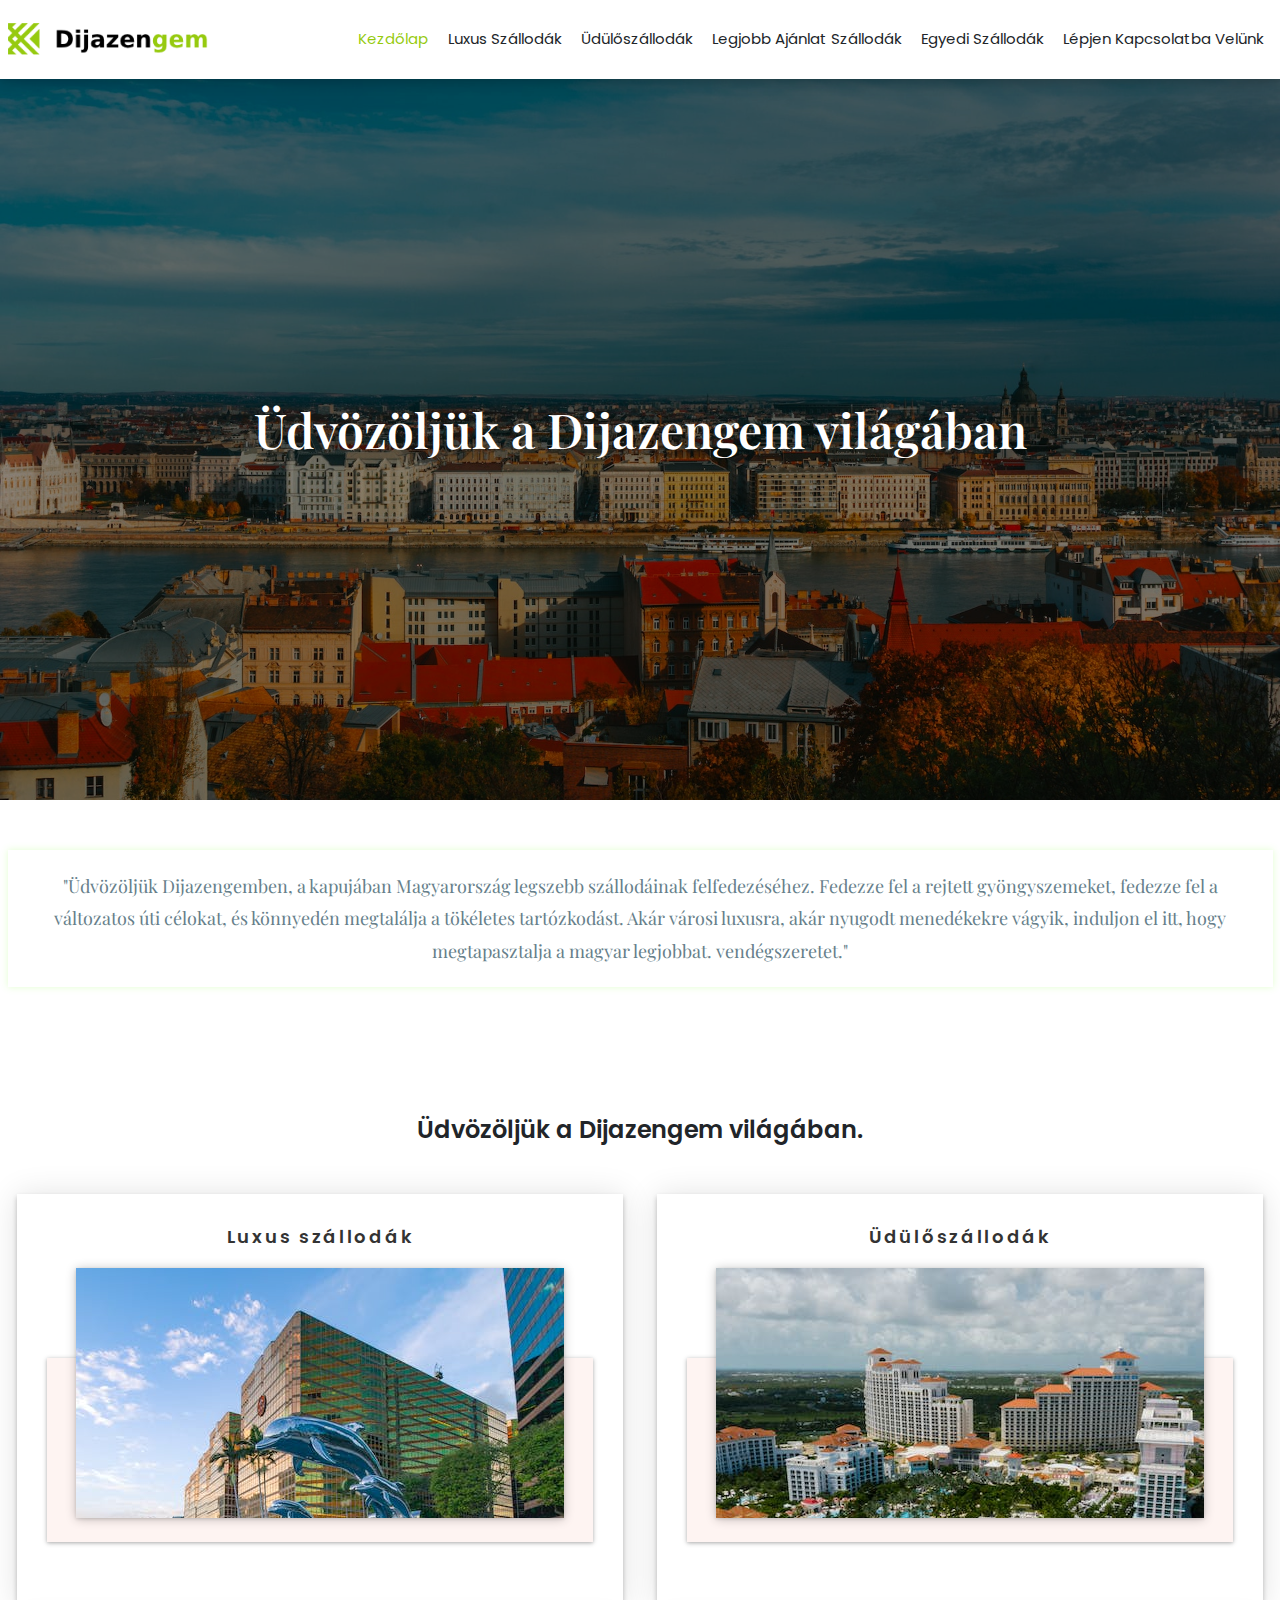
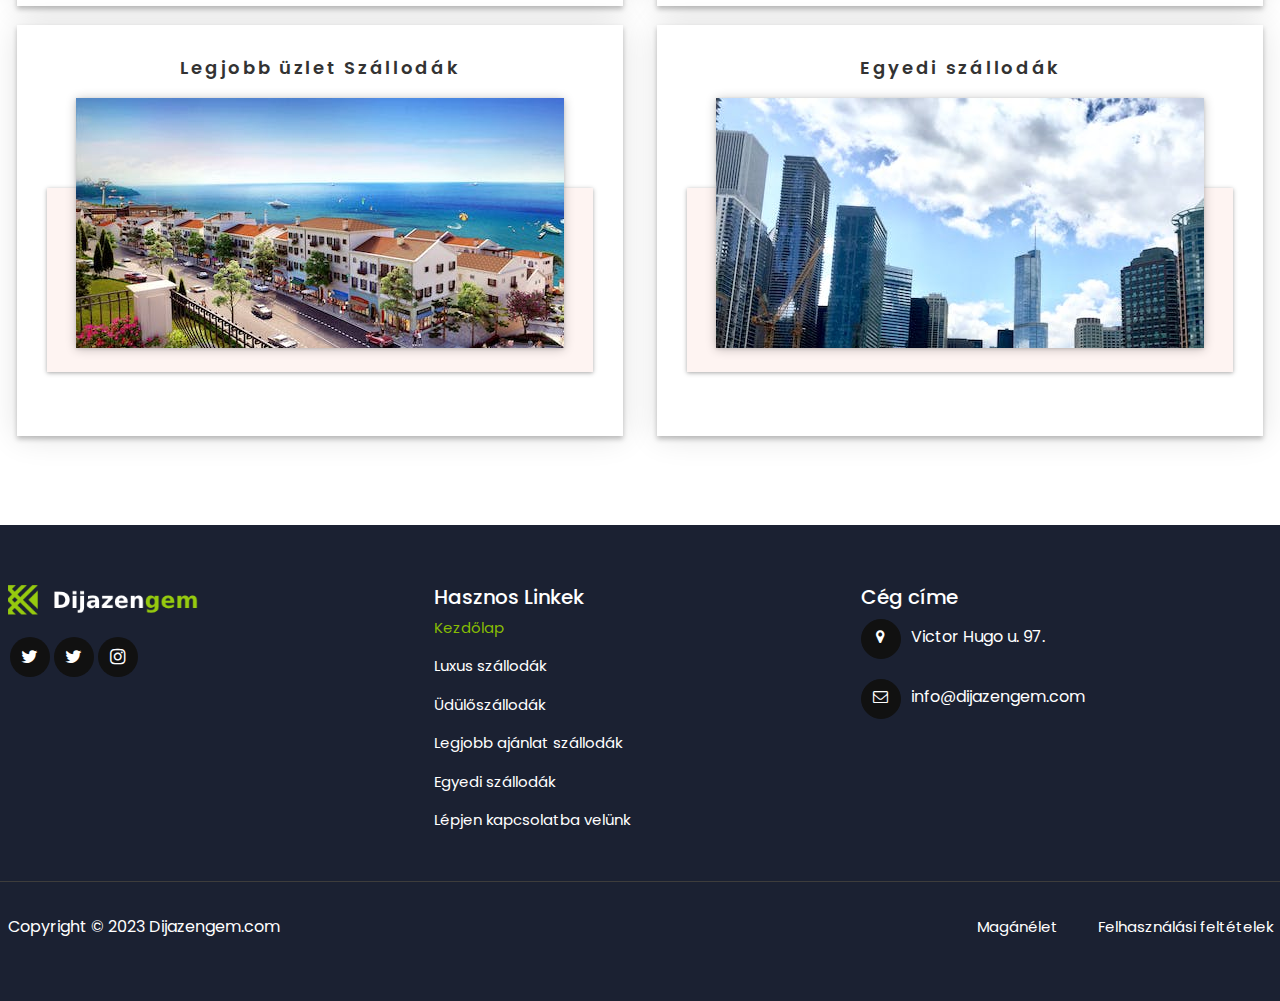
==== index.html @ cd544791 "sd" ====
<!DOCTYPE html>
<html lang="en">

<head>
    <meta charset="utf-8">
    <meta name="viewport" content="width=device-width, initial-scale=1">
    <link rel="stylesheet" href="https://cdnjs.cloudflare.com/ajax/libs/font-awesome/4.7.0/css/font-awesome.min.css">
    <link rel="stylesheet" href="css/bootstrap.css">
    <link rel="stylesheet" href="css/style.css">
    <link rel="stylesheet" href="css/responsive.css">
    <link rel="icon" href="images/favicon.png" type="image/x-icon">
    <title>Home</title>
</head>

<body>
    <!-- site-header start -->
    <header class="site-header">
        <div class="container">
            <div class="site-logo">
                <a href="index.html"><img src="images/logo.png" alt="site-logo"></a>
            </div>
            <nav class="site-nav">
                <ul>
                    <li><a href="index.html" class="active-menu">Kezdőlap</a></li>
                    <li><a href="luxury-hotels.html">Luxus szállodák</a></li>
                    <li><a href="resort-hotels.html">Üdülőszállodák</a></li>
                    <li><a href="best-hotels.html">Legjobb ajánlat szállodák</a></li>
                    <li><a href="unique-hotels.html">Egyedi szállodák</a></li>
                    <li><a href="contact-us.html">Lépjen kapcsolatba velünk</a></li>

                </ul>
                <div class="closed-menu">
                    <span>×</span>
                </div>
            </nav>
            <div class="menu-toggle">
                <div class="bar-1"></div>
                <div class="bar-2"></div>
                <div class="bar-3"></div>
            </div>
        </div>
    </header>
    <!-- site header end -->
    <!-- Banner Section -->
    <section class="banner">
        <div class="container">
            <div class="bnr-iner">


                <div class="bnr-text">
                    <h1>Üdvözöljük a Dijazengem világában
                    </h1>


                </div>



            </div>
        </div>
    </section>
    <!-- Banner Section -->

    <section class="dijazengem-dis">
        <div class="container">
            <div class="durch-inner">
                <p>"Üdvözöljük Dijazengemben, a kapujában Magyarország legszebb szállodáinak felfedezéséhez.
                    Fedezze fel a rejtett gyöngyszemeket, fedezze fel a változatos úti célokat, és könnyedén
                    megtalálja a tökéletes tartózkodást. Akár városi luxusra, akár nyugodt menedékekre
                    vágyik, induljon el itt, hogy megtapasztalja a magyar legjobbat. vendégszeretet."
                </p>
            </div>
        </div>
    </section>



    <!-- card section -->
    <div class="card-1">
        <div class="container">
            <h2>Üdvözöljük a Dijazengem világában.
            </h2>
            <div class="row">
                <div class="col-lg-6 col-md-6">
                    <a href="luxury-hotels.html">
                        <div class="wrapper">
                            <h3>Luxus szállodák
                            </h3>
                            <div class="image i1"></div>
                            <div class="details">
                            </div>
                           
                        </div>
                    </a>
                </div>
                <div class="col-lg-6 col-md-6">
                    <a href="resort-hotels.html">
                        <div class="wrapper">
                            <h3>Üdülőszállodák
                            </h3>
                            <div class="image i2"></div>
                            <div class="details">

                            </div>
                        </div>
                    </a>
                </div>
                <div class="col-lg-6 col-md-6">
                    <a href="best-hotels.html">
                        <div class="wrapper">
                            <h3>Legjobb üzlet Szállodák

                            </h3>
                            <div class="image i3"></div>
                            <div class="details">
                            </div>
                        </div>
                    </a>
                </div>
                <div class="col-lg-6 col-md-6">
                    <a href="unique-hotels.html">
                        <div class="wrapper">
                            <h3>Egyedi szállodák
                            </h3>
                            <div class="image i4"></div>
                            <div class="details">
                            </div>
                        </div>
                    </a>
                </div>
            </div>
        </div>
    </div>
    <!-- card section -->
    <!-- footer -->
    <footer class="footer">
        <div class="container">
            <div class="row">
                <div class="col-md-4">
                    <div class="footer_logo">
                        <a href="index.html"><img src="images/footer-logo.png" alt=""></a>
                        <div class="social-icons-btn">
                            <a class="icons twitter" href="#">
                                <i class="fa fa-twitter" aria-hidden="true"></i>
                            </a>
                            <a class="icons facebook" href="#">
                                <i class="fa fa-twitter" aria-hidden="true"></i>
                            </a>
                            <a class="icons instagram" href="#">
                                <i class="fa fa-instagram" aria-hidden="true"></i>
                            </a>
                        </div>
                    </div>
                </div>
                <div class="col-md-4">
                    <div class="Useful_link">
                        <h2>Hasznos Linkek
                        </h2>
                        <ul>
                            <li><a href="index.html" class="active-menu">Kezdőlap</a></li>
                            <li><a href="luxury-hotels.html">Luxus szállodák</a></li>
                            <li><a href="resort-hotels.html">Üdülőszállodák</a></li>
                            <li><a href="best-hotels.html">Legjobb ajánlat szállodák</a></li>
                            <li><a href="unique-hotels.html">Egyedi szállodák</a></li>
                            <li><a href="contact-us.html">Lépjen kapcsolatba velünk</a></li>
                        </ul>
                    </div>
                </div>
                <div class="col-md-4">
                    <div class="get">
                        <h2>Cég címe
                        </h2>
                        <div class="location">
                            <ul>
                                <li><a href="#"><i class="fa fa-map-marker" aria-hidden="true"></i>Victor Hugo u.
                                        97.</a>
                                </li>
                                <li><a href="mailto:nfo@dijazengem.com"><i class="fa fa-envelope-o"
                                            aria-hidden="true"></i>info@dijazengem.com </a></li>
                            </ul>
                        </div>

                    </div>
                </div>
            </div>
            <div class="copyright">
                <div class="row">
                    <div class="col-md-6">
                        <div class="copyrights">
                            <p>Copyright © 2023 Dijazengem.com</p>
                        </div>
                    </div>
                    <div class="col-md-6">
                        <div class="policey">
                            <ul>
                                <li><a href="privacy.html">Magánélet</a></li>
                                <li><a href="terms-and-conditions.html">Felhasználási feltételek
                                    </a></li>
                            </ul>
                        </div>
                    </div>
                </div>
            </div>
        </div>
    </footer>
    <!-- footer -->
    <script src="js/bootstrap.js"></script>
    <script src="js/jquery.js"></script>
    <script>
        $(document).ready(function () {
            $(".menu-toggle").click(function () {
                $("body").addClass("toggle");
            });
        });

        $(document).ready(function () {
            $(".closed-menu").click(function () {
                $("body").removeClass("toggle");
            });
        });
    </script>
    <script>
        $(document).ready(function () {
            $(window).scroll(function () {
                var header = $("header");
                header.toggleClass("sticky", $(window).scrollTop() > 0);
            });
        });

    </script>
</body>

</html>
---- css/style.css ----
/*global start*/
    @import url('https://fonts.googleapis.com/css2?family=Poppins:ital,wght@0,300;0,400;0,500;0,600;0,700;0,800;1,300;1,400;1,500;1,600;1,700&display=swap');
    @import url('https://fonts.googleapis.com/css2?family=Open+Sans:ital,wght@0,300;0,400;0,500;0,600;0,700;1,400;1,500;1,700&display=swap');
    @import url('https://fonts.googleapis.com/css2?family=Playfair+Display:ital,wght@0,400;0,500;0,600;0,700;0,800;1,400;1,500;1,600;1,700&display=swap');

    * {
        box-sizing: border-box;

    }

    body {
        margin: 0;
        padding: 0;
        overflow-x: hidden;
        font-size: 1.6rem;

    }

    ul {
        margin: 0;
        padding: 0;
        list-style-type: none;
    }

    img {
        width: 100%;
    }

    a {
        text-decoration: none;
        color: inherit;
    }

    a:focus {
        color: inherit;
    }

    html {
        font-size: 62.5%;
    }

    .container {
        max-width: 1300px;
    }


    ::-webkit-scrollbar {
        width: 4px;
    }

    ::-webkit-scrollbar-track {
        background: #ECFAFB;
    }


    ::-webkit-scrollbar-thumb {
        background: rgb(143 199 0 / 94%);
        border-radius: 2px;
    }

    ::-webkit-scrollbar-thumb:hover {
        -webkit-filter: brightness(120%);
        filter: brightness(120%);
    }

    /*global end*/

    /*header start*/
    .site-header {
        padding: 20px 0;
        background: #fff;
        position: absolute;
        top: 0;
        left: 0;
        right: 0;
        width: 100%;
        z-index: 99999;
        box-shadow: 0 0 15px rgba(0, 0, 0, 0.3);


    }

    .site-header .container {
        display: flex;
        flex-wrap: wrap;
        justify-content: space-between;
        align-items: center;

    }

    .site-logo img {
        max-width: 200px;
    }

    .site-nav ul {
        display: flex;
        flex-wrap: wrap;
    }

    .site-nav li a {
        font-size: 15px;
        display: inline-block;
        padding: 0.8rem 1rem;
        text-transform: capitalize;
        font-family: 'Poppins', sans-serif;
    }

    .site-nav li a:hover {
        color: rgb(143 199 0 / 94%);
    }

    .menu-toggle {
        display: none;
    }

    .menu-toggle .bar-1,
    .bar-2,
    .bar-3 {
        width: 2.5rem;
        height: 2px;
        background-color: #333;
        margin: 0.6rem 0;
        transition: all 0.3s linear;
        display: block;
    }

    .closed-menu {
        display: none;
    }


    ul.dropdown-content {
        position: absolute;
        width: 250px;
        background: transparent;
        top: 100%;
        left: 0;
        background: #f1f1f1;
        display: none;
    }

    .dropdown:hover .dropdown-content {
        display: block;
    }

    .active-menu {
        color: rgb(143 199 0 / 94%) !important;
    }

    /* Header end*/
    /* Banner css */
    section.banner {
        padding: 140px 0 60px;
        background: url(../images/home-bnr.jpg) no-repeat;
        background-position: center;
        background-size: cover;
        height: 800px;
        display: flex;
        align-items: center;
        object-fit: cover;
        justify-content: center;
        position: relative;
        z-index: 99;

    }

    section.banner::after {
        content: '';
        background-color: #0000006e;
        width: 100%;
        height: 100%;
        position: absolute;
        inset: 0;
        z-index: -9;
    }

    .bnr-text h1 {
        font-size: 48px;
        line-height: 1.2;
        font-weight: 600;
        margin-bottom: 20px;
        color: #fff;
        font-family: 'Playfair Display', serif;
        text-align: center;
    }



    .bnr-img img {
        border-radius: 50px;
    }

    .btn-bg-two {
        background-color: rgb(143 199 0 / 94%);
    }

    .default-btn {
        display: inline-block;
        padding: 12px 42px;
        color: #ffffff;
        text-align: center;
        position: relative;
        overflow: hidden;
        z-index: 1;
    }

    .border-radius-50 {
        border-radius: 50px !important;
    }

    .default-btn::before {
        content: "";
        position: absolute;
        top: 0;
        left: 0%;
        width: 0;
        height: 50%;
        background-color: #1B2132;
        z-index: -1;
        -webkit-transition: all 0.7s;
        transition: all 0.7s;
        opacity: 0;
    }

    .default-btn::after {
        content: "";
        position: absolute;
        bottom: 0;
        right: 0%;
        width: 0;
        height: 50%;
        background-color: #1B2132;
        z-index: -1;
        opacity: 0;
        -webkit-transition: all 0.8s;
        transition: all 0.8s;
    }

    .default-btn:hover::after {
        width: 100%;
        opacity: 1;
        color: #ffffff !important;
    }

    .default-btn:hover::before {
        width: 100%;
        color: #ffffff !important;
        opacity: 1;
    }

    .default-btn:hover {
        color: #ffffff !important;
    }

    /*  */
    /*  */
    .card-1 {
        padding: 29px 0;
    }

    .card-1 .row {
        justify-content: center;
    }

    .card-1 h2 {
        text-align: center;
        margin: 40px 0;
        font-family: 'Poppins', sans-serif;
        font-weight: 600;
        font-size: 24px;
    }

    .wrapper {

        background-color: #fff;
        margin: 1.5%;
        padding: 2em 1em;
        box-sizing: border-box;
        box-shadow: 0 1px 30px rgba(0, 0, 0, 0.12), 0 3px 5px rgba(0, 0, 0, 0.24);
        text-align: center;
    }

    .wrapper>h3 {
        font-family: 'Poppins', sans-serif;
        font-weight: 600;
        font-size: 18px;
        letter-spacing: .15em;
        color: #333;
        margin-bottom: 20px;
    }

    .details {
        width: 95%;
        margin: 0 auto 2em;
        padding-top: 10.5em;
        padding-bottom: 1em;
        background-color: #FEF4F2;
        color: #333;
        box-shadow: 0 1px 3px rgba(0, 0, 0, 0.12), 0 1px 5px rgba(0, 0, 0, 0.24);
        transition: all ease-in 0.15s;
        padding-left: 20px;
        padding-right: 20px;
    }

    .wrapper:hover .details {
        box-shadow: 0 14px 28px rgba(0, 0, 0, 0.25), 0 10px 5px rgba(0, 0, 0, 0.22);
        transform: translate(0px, -2px) scale(1.01);
    }

    .details p {
        font-size: 16px;
        font-family: 'Open Sans', sans-serif;
        margin: 0;
        padding: 20px 0;
    }

    .image {
        position: relative;
        z-index: 2;
        width: 85%;
        height: 250px;
        margin: 0 auto -10em;
        background-size: cover;
        background-position: center;
        box-shadow: 0 1px 3px rgba(0, 0, 0, 0.12), 0 1px 10px rgba(0, 0, 0, 0.24);
        transition: all ease-in .15s;
    }

    .wrapper:hover .image {
        box-shadow: 0 14px 28px rgba(0, 0, 0, 0.25), 0 10px 10px rgba(0, 0, 0, 0.22);
        transform: translate(0px, -3px) scale(1.02);
    }


    .i1 {
        background: url(../images/Luxury-hotels.jpeg);
    }

    .i2 {
        background: url(../images/Resort-hotels.jpeg);
    }

    .i3 {
        background: url(../images/Best-deal-Hotels.jpeg);
    }

    .i4 {
        background: url(../images/Unique-hotels.jpeg);
    }


    /* footr */
    .footer_logo img {
        width: 100%;
        max-width: 190px;
    }

    footer.footer {
        background-color: #1B2132;
        padding: 60px 0 60px 0;
        margin-top: 50px;
    }

    .footer_logo p {
        color: #fff;
        font-family: 'Montserrat';
        font-size: 18px;
        width: 100%;
        max-width: 403px;
        margin-top: 26px;
    }

    .Useful_link h2,
    .get h2 {
        color: #fff;
        font-size: 20px;
        font-family: 'Poppins', sans-serif;
        margin: 0;
        text-align: left;
    }

    .Useful_link ul li a {
        color: #fff;
        padding: 8px 0;
        display: block;
        font-family: 'Poppins', sans-serif;
        font-size: 15px;
    }

    .footer_logo ul {
        margin-top: 40px;
    }

    .social-icons-btn {
        display: flex;
        margin-top: 20px;
    }

    .icons {
        width: 40px;
        height: 40px;
        font-size: 18px;
        font-weight: 500;
        text-decoration: none;
        background: #111;
        margin: 0.2rem;
        display: flex;
        justify-content: center;
        align-items: center;
        border-radius: 50%;

        color: #fff;
        cursor: pointer;
        transition:
            all 0.15s ease;
    }

    .icons:hover {
        color: #fff;
    }

    .twitter:hover {
        background: #00ECEE;
    }

    .facebook:hover {
        background: #4267B2;
    }

    .instagram:hover {
        background-image:
            linear-gradient(#8a3ab9,
                #e95950,
                #bc2a8d,
                #fccc63);
    }

    .linkedin:hover {
        background: #0A66C2;
    }

    .footer_logo ul a:hover {
        background-color: transparent;
        border: 1px solid;
        color: #deb666;
    }

    .Useful_link ul li a:hover {
        color: rgb(143 199 0 / 94%);
    }

    .location ul li a {
        color: #fff;
        padding: 10px 0;
        display: inline-block;
        line-height: 29px;
        font-size: 16px;
        font-weight: 400;
        font-family: 'Poppins', sans-serif;
    }

    .location ul li a i {
        background: #111;
        text-align: center;
        border-radius: 37px;
        height: 40px;
        width: 40px;
        font-size: 15px;
        padding: 9px;
        margin: 0 10px 0 0;
        border: 1px solid #111;
    }

    .location ul li a i:hover {
        background-color: transparent;
        border: 1px solid;
        color: rgb(143 199 0 / 94%);
    }

    footer.footer .row {
        border-bottom: 1px solid #3e3d3c;
        padding: 0 0 41px 0;
    }

    .location ul li a:hover {
        text-decoration: underline;

    }

    .policey ul {
        display: flex;
        justify-content: flex-end;
    }

    footer.footer .copyright .row {
        border: none;
        padding: 0;
    }

    .policey ul li a {
        color: #fff;
        padding: 0px 0px 0 40px;
        display: inline-block;
        line-height: 29px;
        font-size: 15px;
        font-weight: 400;
        font-family: 'Poppins', sans-serif;
    }

    .policey ul li a:hover {
        color: rgb(143 199 0 / 94%);
    }

    .copyrights p {
        line-height: 29px;
        font-size: 16px;
        font-weight: 400;
        font-family: 'Poppins', sans-serif;
        color: #fff;
        margin: 0;
    }

    .copyright {
        margin-top: 30px;
    }

    /* Contact page */
    section.contact-us {
        background: url(../images/contact-bnr.jpg);
        margin: 80px 0 0 0;
        height: 400px;
        padding: 40px 0;
        display: flex;
        align-items: center;
        justify-content: center;
        position: relative;
        z-index: 99;
        background-position: center;
    }

    section.contact-us::before {
        content: '';
        position: absolute;
        top: 0;
        left: 0;
        right: 0;
        width: 100%;
        height: 100%;
        background-color: #1B2132;
        opacity: 0.5;
        z-index: -9;
    }

    .bnr-text-inner h1 {
        text-align: center;
        color: #fff;
    }

    section.contact-description {
        padding: 40px 0 20px;
    }

    .description-inr h5 {
        font-size: 18px;
        font-weight: 600;
        color: #000;
    }

    .description-inr p {
        font-size: 16px;
    }

    .description-inr p a {
        color: #4267B2;
    }

    /* terms start */
    section.terms {
        padding: 80px 0 0 0;
    }

    .condition_wrap h5 {
        font-size: 20px;
        font-family: 'Poppins', sans-serif;
        font-weight: 600;
        padding-bottom: 20px;
    }

    .condition_wrap p {
        font-size: 16px;
        font-family: 'Open Sans', sans-serif;
        line-height: 28px;
        margin-bottom: 0;
    }

    .condition_wrap p {
        padding-bottom: 20px;
    }

    .condition_wrap ul li::before {
        position: absolute;
        content: "";
        background: #000;
        width: 8px;
        height: 8px;
        top: 8px;
        left: 0;
        border-radius: 50%;
    }

    .condition_wrap ul li {
        position: relative;
        padding-left: 20px;
        padding-bottom: 15px;
        font-family: 'Open Sans', sans-serif;
    }

    #terms {
        background-size: cover;
        padding: 90px 0 0 0;
        margin: 50px 0 0 0;
        background-position: center;
        position: relative;
    }

    h1.awe {
        color: #000;
        text-align: center;
    }

    #Privacy {
        background-size: cover;
        padding: 90px 0px;
        margin: 125px 0 0 0;
        background-position: center;
        position: relative;
    }

    .active {
        color: #deb666 !important;

    }

    a:not([href]):not([tabindex]) {
        color: #fff;
        text-decoration: none;
    }

    h1.policey {
        color: #000;
    }

    /* luxury-hotels page */
    .luxury-hotels {
        background: url(../images/luxury-hotels-bner.jpg)no-repeat;
        height: 400px;
        background-size: cover;
        background-position: center;
        display: flex;
        align-items: center;
        justify-content: center;
        position: relative;
        z-index: 99;
        margin-top: 80px;
    }

    .luxury-hotels::before {
        content: '';
        position: absolute;
        top: 0;
        left: 0;
        right: 0;
        width: 100%;
        height: 100%;
        background-color: #1B2132;
        opacity: 0.5;
        z-index: -9;
    }

    .luxury-hotels .bnr-iner h1 {
        color: #fff;
        text-align: center;
        text-transform: capitalize;
        font-weight: 600;
    }

    .about-text p {
        font-size: 16px;
        color: #000;
        padding: 30px 0;
    }

    .text_box {
        height: 100%;
        box-shadow: 0 1px 3px rgba(0, 0, 0, 0.12), 0 1px 2px rgba(0, 0, 0, 0.24);
        background: #fff;
        padding: 16px 16px 16px;
        position: relative;
        z-index: 99;
    }

    .text_hotel h3 {
        line-height: 1.4;
        color: #000;
        font-family: "Josefin Sans", sans-serif;
        font-size: 24px;
        text-shadow: 3px -4px 8px rgba(255, 200, 39, 0.3);
        margin-top: 20px;
    }

    .text_hotel p {
        color: #000;
        line-height: 1.7;
        font-family: "Open Sans", sans-serif;
        font-size: 16px;
    }

    .second {
        margin-top: 50px;
    }


    .img_box img {
        height: 277px;
        object-fit: cover;
    }

    /* luxury-hotels page */
    /* section.luxury-hotels.resort */
    section.luxury-hotels.resort {
        background: url(../images/bnr-2.jpg);
        background-position: center;
    }


    body#unique .second .row {
        justify-content: center;
    }

    section.luxury-hotels.best-hotels {
        background: url(../images/room_classic_header.jpg);
        background-position: center;
    }

    section.luxury-hotels.unique-hotels {
        background: url(../images/room_studio_header.jpg);
        background-position: center;
    }

    /*  */
    section.dijazengem-dis {
        padding: 50px 0;
    }

    section.dijazengem-dis .durch-inner p {
        font-family: 'Playfair Display', serif;
        color: #677F8B;
        font-size: 18px;
        font-weight: 400;
        line-height: 1.8;
        box-shadow: 0 0 7px rgba(143, 255, 69, 0.26);
        padding: 20px;
        text-align: center;
    }


    /*  */

    .luxury-wrapper {
        box-shadow: 0 0 7px rgba(143, 255, 69, 0.26);
    }

    .luxury-wrapper .row {
        align-items: center;
    }

    .luxury-wrapper .text_hotel {
        padding: 0 0 0 50px;
    }

    .luxury-wrapper.one {
        margin-top: 40px;
    }

    #resort .text_box {
        box-shadow: none;
        background: transparent;
    }

    #resort .text_hotel {
        width: 100%;
        max-width: 536px;
        margin: 0 auto;
    }

    #resort .luxury-card-inner .row {
        align-items: center;

    }

    #resort .luxury-card-inner {
        background-color: #8fc60126;
        transition: all 0.3s;
    }

    #resort .img_box {
        overflow: hidden;
        transition: all 0.3s;
    }

    #resort .img_box:hover img {
        transform: scale(1.2);
        transition: all 0.3s;
    }

    #resort .luxury-card-inner.one {
        margin-top: 30px;
    }

    #resort .default-btn {
        padding: 12px 30px;
    }

    #resort .luxury-card-inner:hover {
        box-shadow: 0 15px 45px 0 rgba(0, 0, 0, .31);
    }

    body#unique .text_box {
        box-shadow: none;
        background: transparent;
    }

    body#unique .text_hotel {
        width: 100%;
        max-width: 536px;
        margin: 0 auto;
    }

    body#unique .luxury-card-inner .row {
        align-items: center;

    }

    body#unique .luxury-card-inner {
        background-color: #8fc60126;
        transition: all 0.3s;
    }

    body#unique .img_box {
        overflow: hidden;
        transition: all 0.3s;
    }

    body#unique .img_box:hover img {
        transform: scale(1.2);
        transition: all 0.3s;
    }

    body#unique .luxury-card-inner.one {
        margin-top: 30px;
    }

    body#unique .default-btn {
        padding: 12px 30px;
    }

    body#unique .luxury-card-inner:hover {
        box-shadow: 0 15px 45px 0 rgba(0, 0, 0, .31);
    }

    #luxury-card .text_hotel p {
        width: 100%;
        max-width: 699px;
    }

    body#best .text_box {
        box-shadow: none;
        background: transparent;
    }

    body#best .text_hotel {
        width: 100%;
        max-width: 536px;
        margin: 0 auto;
    }

    body#best .luxury-card-inner .row {
        align-items: center;

    }

    body#best .luxury-card-inner {
        background-color: #8fc60126;
        transition: all 0.3s;
    }

    body#best .img_box {
        overflow: hidden;
        transition: all 0.3s;
    }

    body#best .img_box:hover img {
        transform: scale(1.2);
        transition: all 0.3s;
    }

    body#best .luxury-card-inner.one {
        margin-top: 30px;
    }

    body#best .default-btn {
        padding: 12px 30px;
    }

    body#best .luxury-card-inner:hover {
        box-shadow: 0 15px 45px 0 rgba(0, 0, 0, .31);
    }
---- css/responsive.css ----
@media only screen and (max-width: 1300px) and (min-width: 1199px) {}

@media screen and (max-width:1199px) {

    .luxury-hotels,
    section.contact-us {

        margin-top: 73px;
    }

    section.banner {
        height: 500px;

    }

    .site-nav {
        position: fixed;
        top: 0;
        left: 0;
        right: 0;
        bottom: 0;
        width: 300px;
        background: #000;
        transition: .4s cubic-bezier(0, 0, 0.13, 0.61);
        transform: translateX(-100%)
    }

    .site-nav ul {
        display: block;
        margin-top: 40px
    }

    .site-nav ul li {
        border-bottom: 1px solid #fff
    }

    .site-nav ul li a {
        color: #fff
    }

    .menu-toggle {
        display: block
    }

    .closed-menu {
        font-size: 40px;
        color: #fff;
        position: absolute;
        top: -5px;
        right: 15px;
        display: inline-block;
    }

    .toggle .site-nav {
        transform: translateX(0)
    }
}

@media screen and (max-width:991px) {

    .banner-btn.main {
        text-align: center;
        padding: 0 0 40px;
    }

    .text_hotel {
        padding: 0 30px;
    }

    .img_box img {
        height: 200px;
        object-fit: cover;
    }

    .bnr-text h1 {
        font-size: 26px;
    }

    .bnr-text p {
        font-size: 16px;
    }

    .luxury-hotels,
    section.contact-us {
        height: auto;
        padding: 100px 0;
    }

    #luxury-card .banner-btn.main {
        text-align: left;
        padding: 0 0 40px;
    }
}

@media screen and (max-width:767px) {
    footer.footer {
        text-align: center;
    }

    .social-icons-btn {
        display: flex;
        justify-content: center;
    }

    .Useful_link h2,
    .get h2 {

        text-align: center;
    }

    .Useful_link {
        margin-top: 30px;
    }

    .get {
        margin-top: 30px;
    }

    .policey ul {
        display: flex;
        justify-content: center;
        flex-direction: column;
    }

    .policey ul li a {

        padding: 0px;

    }

    .luxury-card-inner .row .col-lg-4 {
        margin-top: 30px;
    }

    .second {
        margin-top: 0px;
    }
}
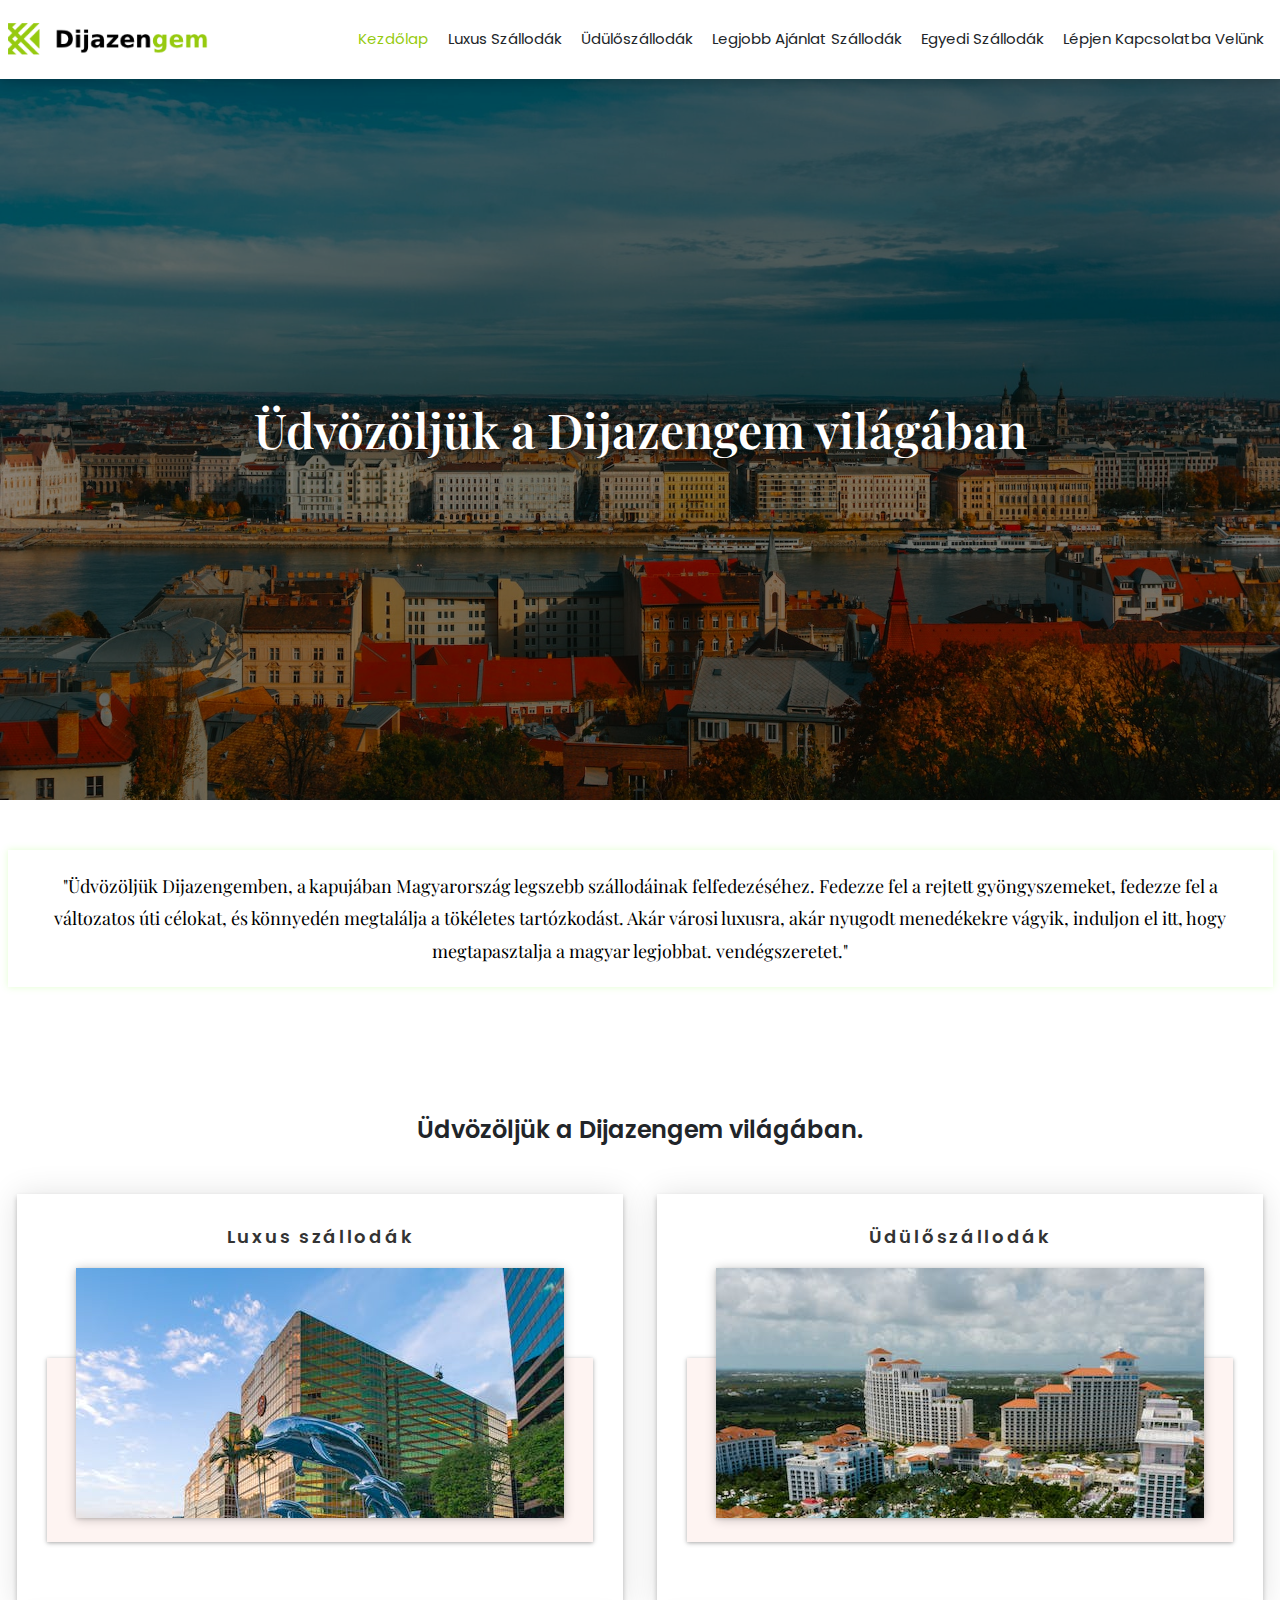
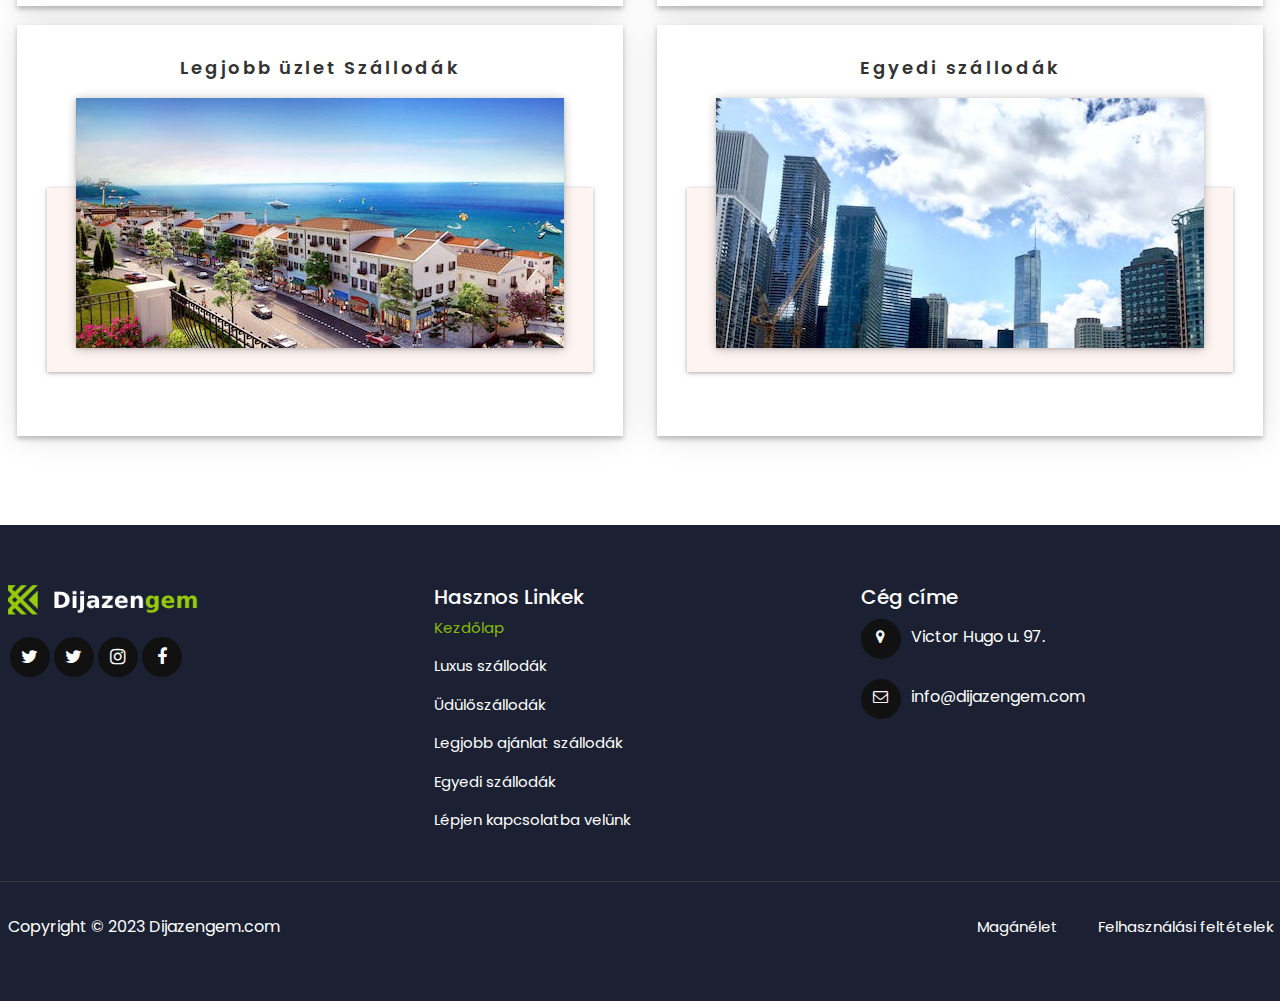
==== commit d2f56409: "d" ====
--- a/index.html
+++ b/index.html
@@ -89,7 +89,7 @@
                             <div class="image i1"></div>
                             <div class="details">
                             </div>
-                           
+
                         </div>
                     </a>
                 </div>
@@ -149,6 +149,10 @@
                             <a class="icons instagram" href="#">
                                 <i class="fa fa-instagram" aria-hidden="true"></i>
                             </a>
+                            <a class="icons facebook" href="#">
+                                <i class="fa fa-facebook" aria-hidden="true"></i>
+                            </a>
+                            
                         </div>
                     </div>
                 </div>
--- a/css/style.css
+++ b/css/style.css
@@ -754,7 +754,7 @@
 
     section.dijazengem-dis .durch-inner p {
         font-family: 'Playfair Display', serif;
-        color: #677F8B;
+        color: #000;
         font-size: 18px;
         font-weight: 400;
         line-height: 1.8;
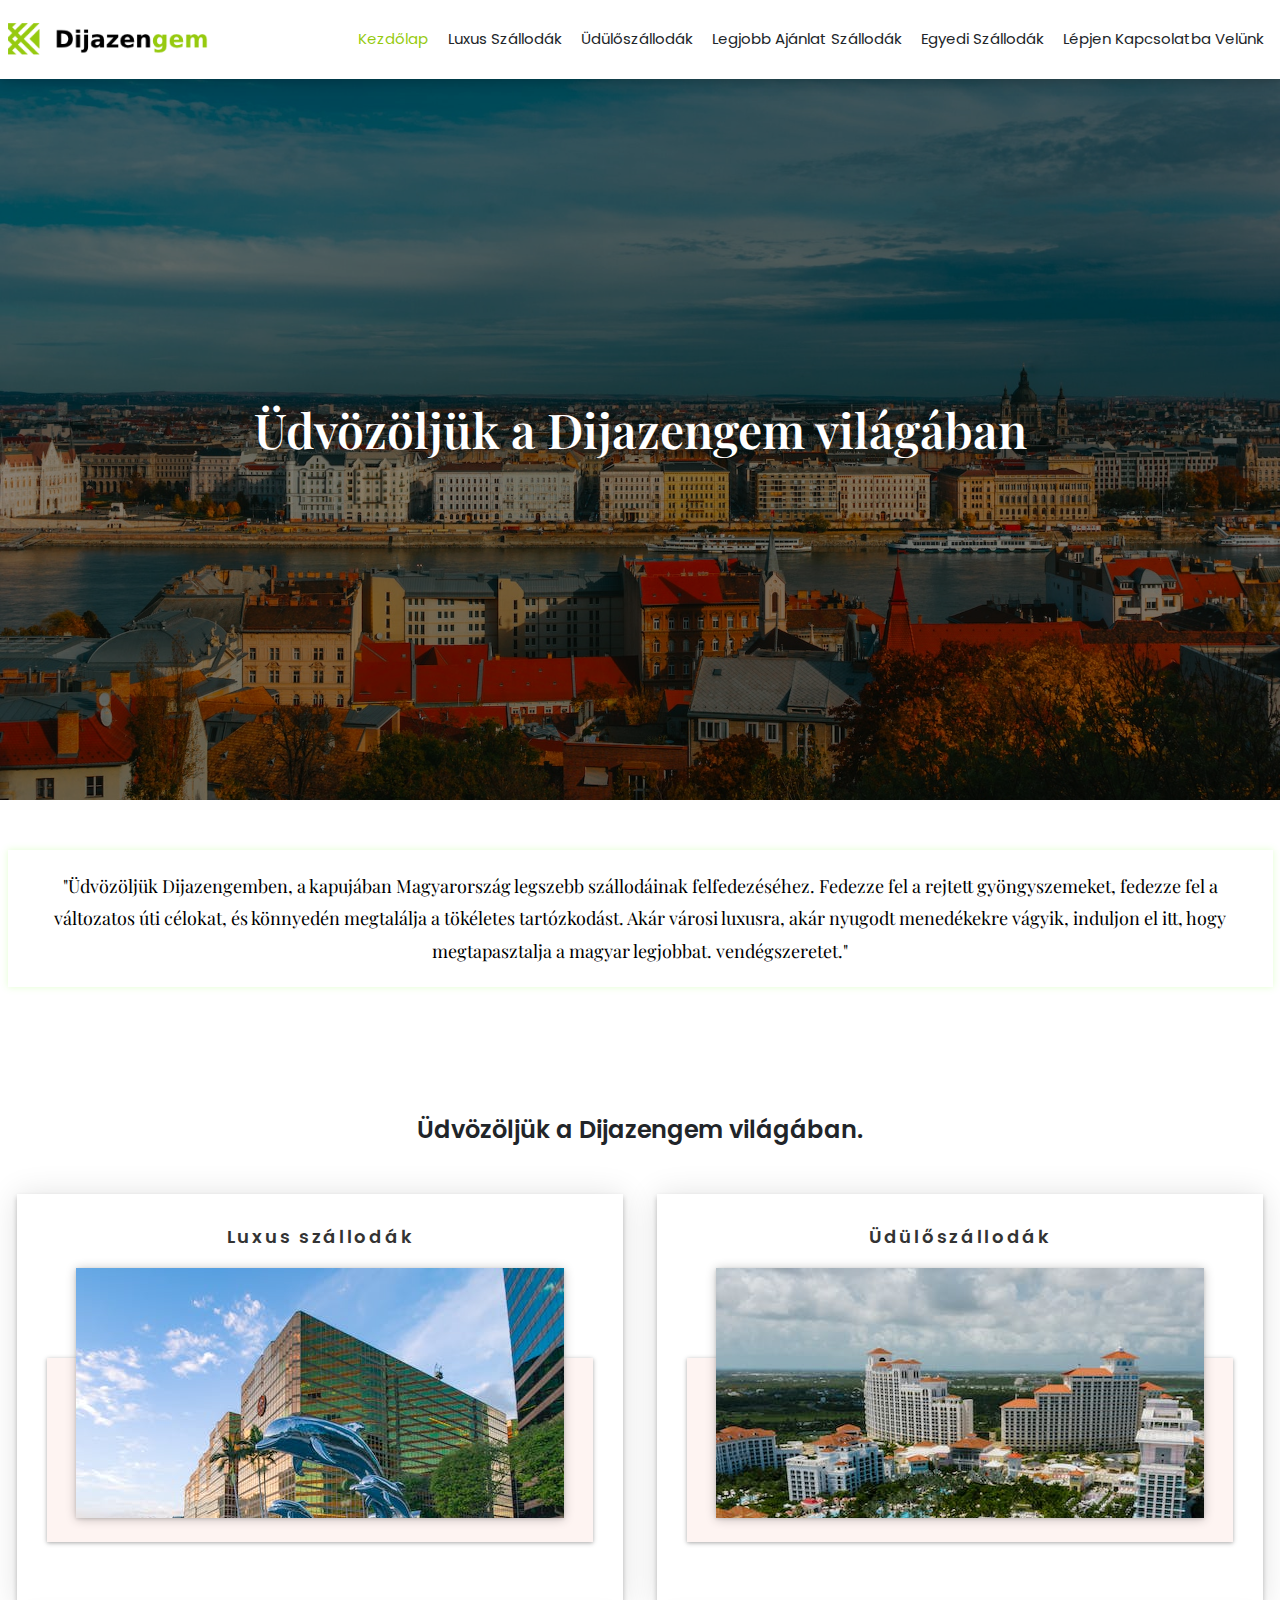
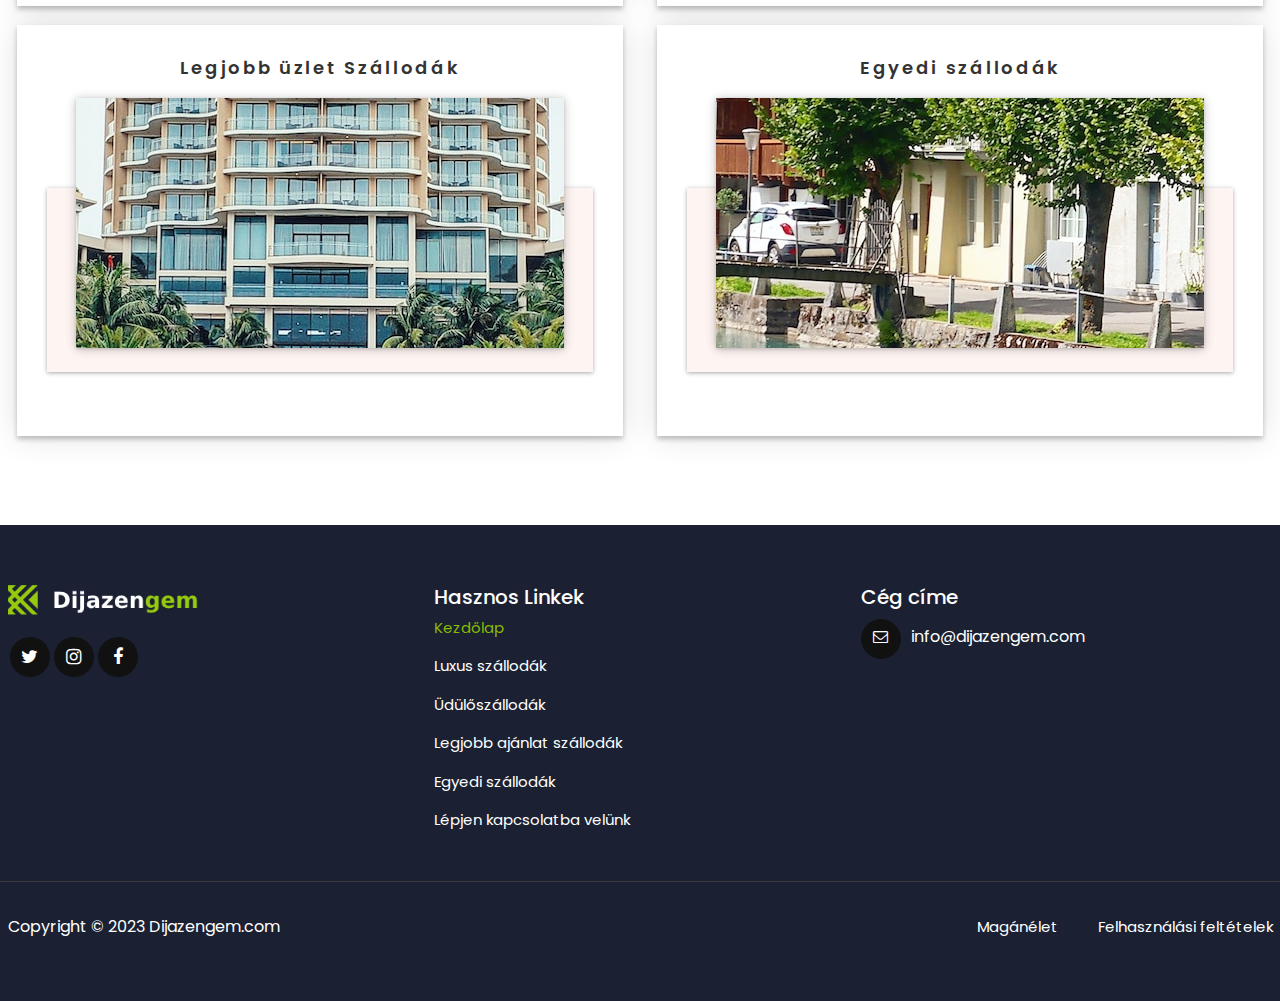
==== commit c5c879a8: "dfsd" ====
--- a/index.html
+++ b/index.html
@@ -143,9 +143,7 @@
                             <a class="icons twitter" href="#">
                                 <i class="fa fa-twitter" aria-hidden="true"></i>
                             </a>
-                            <a class="icons facebook" href="#">
-                                <i class="fa fa-twitter" aria-hidden="true"></i>
-                            </a>
+                          
                             <a class="icons instagram" href="#">
                                 <i class="fa fa-instagram" aria-hidden="true"></i>
                             </a>
@@ -176,9 +174,7 @@
                         </h2>
                         <div class="location">
                             <ul>
-                                <li><a href="#"><i class="fa fa-map-marker" aria-hidden="true"></i>Victor Hugo u.
-                                        97.</a>
-                                </li>
+                              
                                 <li><a href="mailto:nfo@dijazengem.com"><i class="fa fa-envelope-o"
                                             aria-hidden="true"></i>info@dijazengem.com </a></li>
                             </ul>
--- a/css/style.css
+++ b/css/style.css
@@ -324,6 +324,7 @@
         background-position: center;
         box-shadow: 0 1px 3px rgba(0, 0, 0, 0.12), 0 1px 10px rgba(0, 0, 0, 0.24);
         transition: all ease-in .15s;
+        object-fit: contain;
     }
 
     .wrapper:hover .image {
@@ -341,11 +342,15 @@
     }
 
     .i3 {
-        background: url(../images/Best-deal-Hotels.jpeg);
+        background: url(../images/Best-deal-Hotels.jpg);
+        background-position: center;
+        object-fit: contain;
     }
 
     .i4 {
-        background: url(../images/Unique-hotels.jpeg);
+        background: url(../images/Unique-hotels.jpg);
+        background-position: center;
+        object-fit: contain;
     }
 
 
@@ -652,7 +657,7 @@
 
     /* luxury-hotels page */
     .luxury-hotels {
-        background: url(../images/luxury-hotels-bner.jpg)no-repeat;
+        background: url(../images/Luxury--hotels.jpg)no-repeat;
         height: 400px;
         background-size: cover;
         background-position: center;
@@ -706,6 +711,7 @@
         font-size: 24px;
         text-shadow: 3px -4px 8px rgba(255, 200, 39, 0.3);
         margin-top: 20px;
+        text-transform: capitalize;
     }
 
     .text_hotel p {
@@ -728,8 +734,8 @@
     /* luxury-hotels page */
     /* section.luxury-hotels.resort */
     section.luxury-hotels.resort {
-        background: url(../images/bnr-2.jpg);
-        background-position: center;
+        background: url(../images/Resort-banner.jpg);
+        background-position: bottom;
     }
 
 
@@ -738,7 +744,7 @@
     }
 
     section.luxury-hotels.best-hotels {
-        background: url(../images/room_classic_header.jpg);
+        background: url(../images/bnr-2.jpg);
         background-position: center;
     }
 
--- a/css/responsive.css
+++ b/css/responsive.css
@@ -60,7 +60,7 @@
 
     .banner-btn.main {
         text-align: center;
-        padding: 0 0 40px;
+        padding:  30px 0;
     }
 
     .text_hotel {
@@ -135,4 +135,8 @@
     .second {
         margin-top: 0px;
     }
+
+    section.luxury-hotels.resort {
+        background-position: 100% 63%;
+    }
 }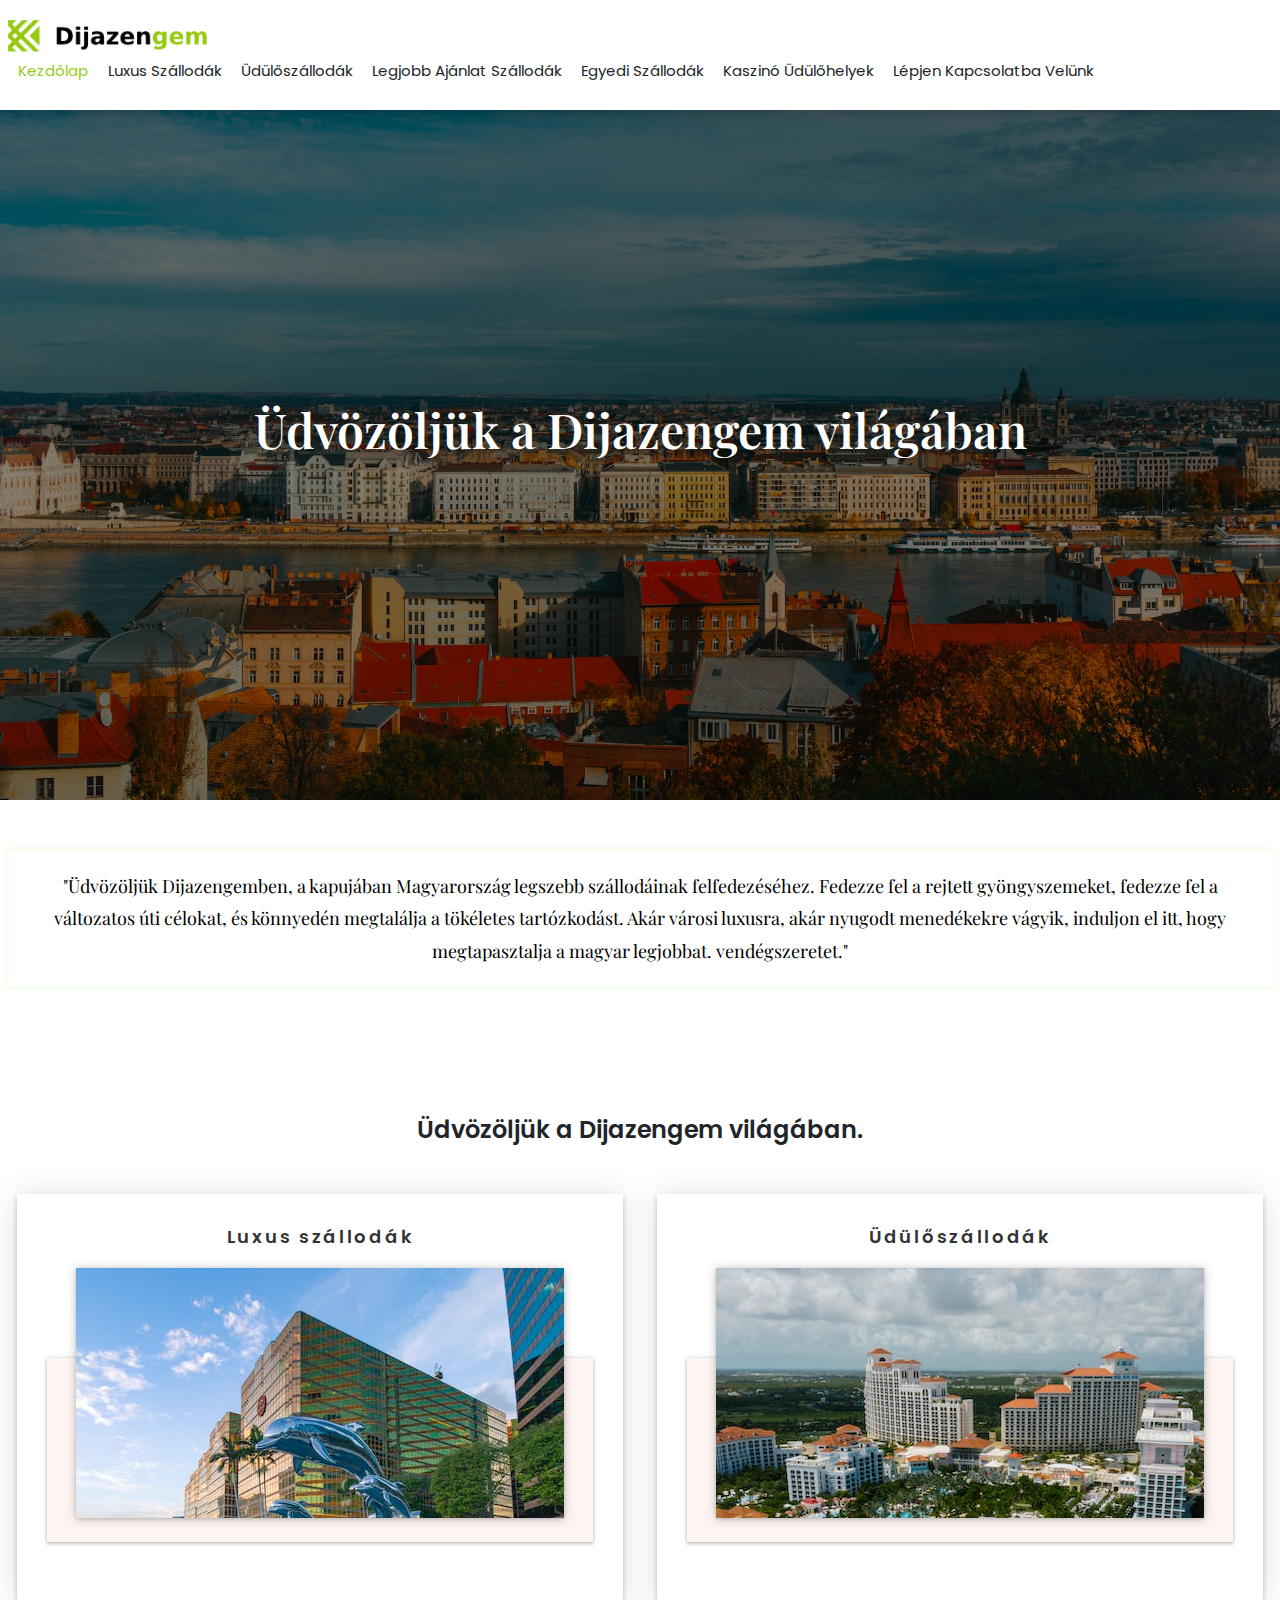
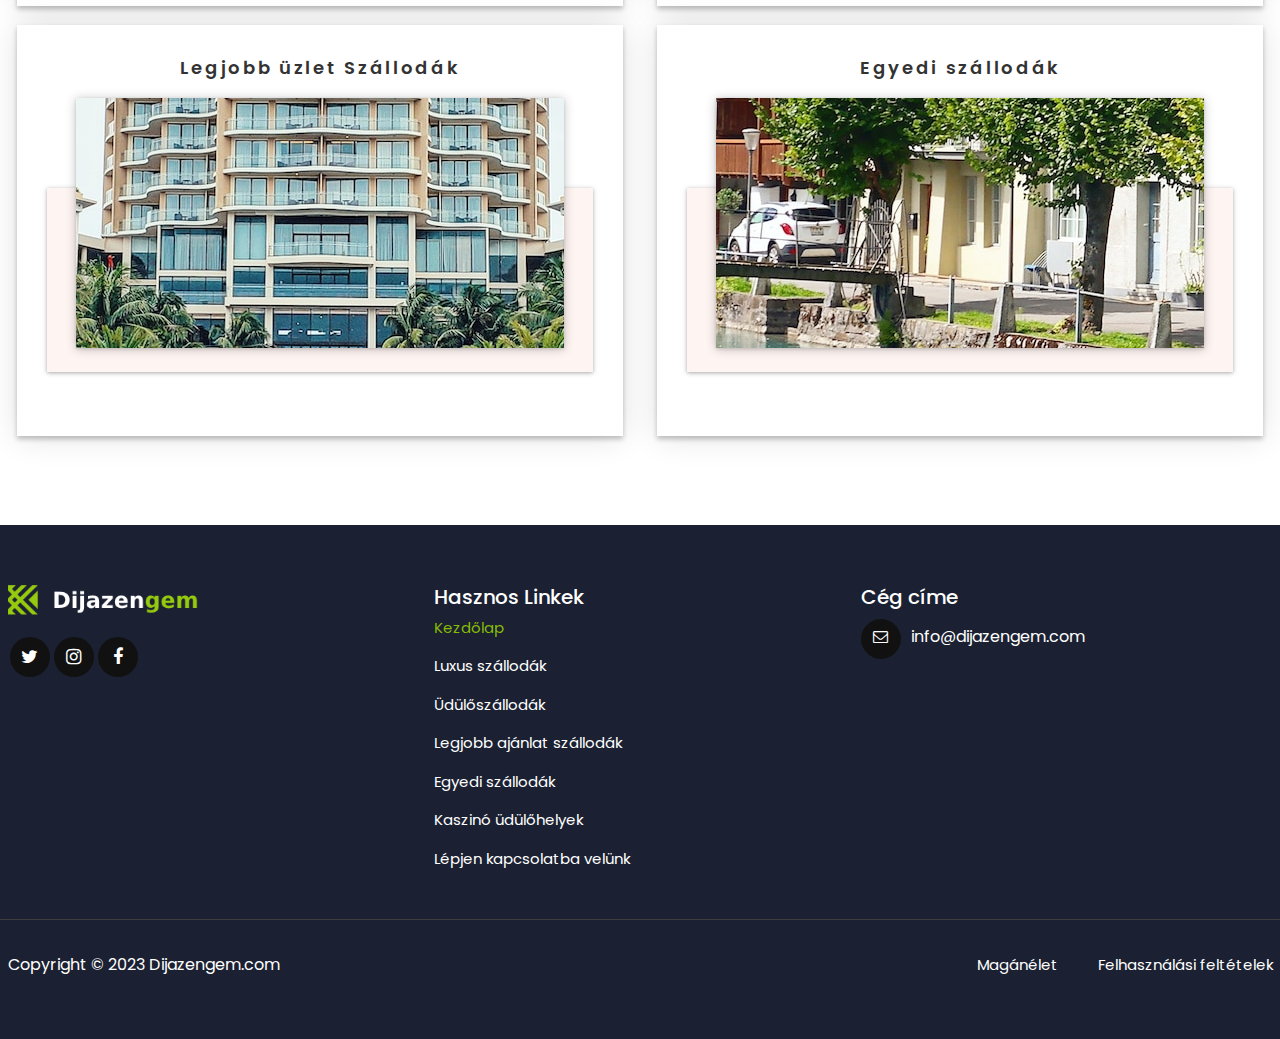
==== commit c805e6f9: "sdd" ====
--- a/index.html
+++ b/index.html
@@ -26,6 +26,7 @@
                     <li><a href="resort-hotels.html">Üdülőszállodák</a></li>
                     <li><a href="best-hotels.html">Legjobb ajánlat szállodák</a></li>
                     <li><a href="unique-hotels.html">Egyedi szállodák</a></li>
+                    <li><a href="casino-resorts.html" class="">Kaszinó üdülőhelyek</a></li>
                     <li><a href="contact-us.html">Lépjen kapcsolatba velünk</a></li>
 
                 </ul>
@@ -72,8 +73,6 @@
             </div>
         </div>
     </section>
-
-
 
     <!-- card section -->
     <div class="card-1">
@@ -143,14 +142,14 @@
                             <a class="icons twitter" href="#">
                                 <i class="fa fa-twitter" aria-hidden="true"></i>
                             </a>
-                          
+
                             <a class="icons instagram" href="#">
                                 <i class="fa fa-instagram" aria-hidden="true"></i>
                             </a>
                             <a class="icons facebook" href="#">
                                 <i class="fa fa-facebook" aria-hidden="true"></i>
                             </a>
-                            
+
                         </div>
                     </div>
                 </div>
@@ -164,6 +163,7 @@
                             <li><a href="resort-hotels.html">Üdülőszállodák</a></li>
                             <li><a href="best-hotels.html">Legjobb ajánlat szállodák</a></li>
                             <li><a href="unique-hotels.html">Egyedi szállodák</a></li>
+                            <li><a href="casino-resorts.html" class="">Kaszinó üdülőhelyek</a></li>
                             <li><a href="contact-us.html">Lépjen kapcsolatba velünk</a></li>
                         </ul>
                     </div>
@@ -174,7 +174,7 @@
                         </h2>
                         <div class="location">
                             <ul>
-                              
+
                                 <li><a href="mailto:nfo@dijazengem.com"><i class="fa fa-envelope-o"
                                             aria-hidden="true"></i>info@dijazengem.com </a></li>
                             </ul>
--- a/css/style.css
+++ b/css/style.css
@@ -1,5 +1,5 @@
     /*global start*/
-    @import url('https://fonts.googleapis.com/css2?family=Poppins:ital,wght@0,300;0,400;0,500;0,600;0,700;0,800;1,300;1,400;1,500;1,600;1,700&display=swap');
+    @import url('https://fonts.googleapis.com/css2?family=Poppins:ital,wght@0,300;0,400;0,500;0,600;0, ;0,800;1,300;1,400;1,500;1,600;1, &display=swap');
     @import url('https://fonts.googleapis.com/css2?family=Open+Sans:ital,wght@0,300;0,400;0,500;0,600;0,700;1,400;1,500;1,700&display=swap');
     @import url('https://fonts.googleapis.com/css2?family=Playfair+Display:ital,wght@0,400;0,500;0,600;0,700;0,800;1,400;1,500;1,600;1,700&display=swap');
 
@@ -920,4 +920,13 @@
 
     body#best .luxury-card-inner:hover {
         box-shadow: 0 15px 45px 0 rgba(0, 0, 0, .31);
+    }
+    /*  26-09-23*/
+
+    .text_hotel h6{
+       font-size: 18px;
+       font-weight: 600 ;
+    }
+    .text_hotel h6 span{
+        font-weight: 400;
     }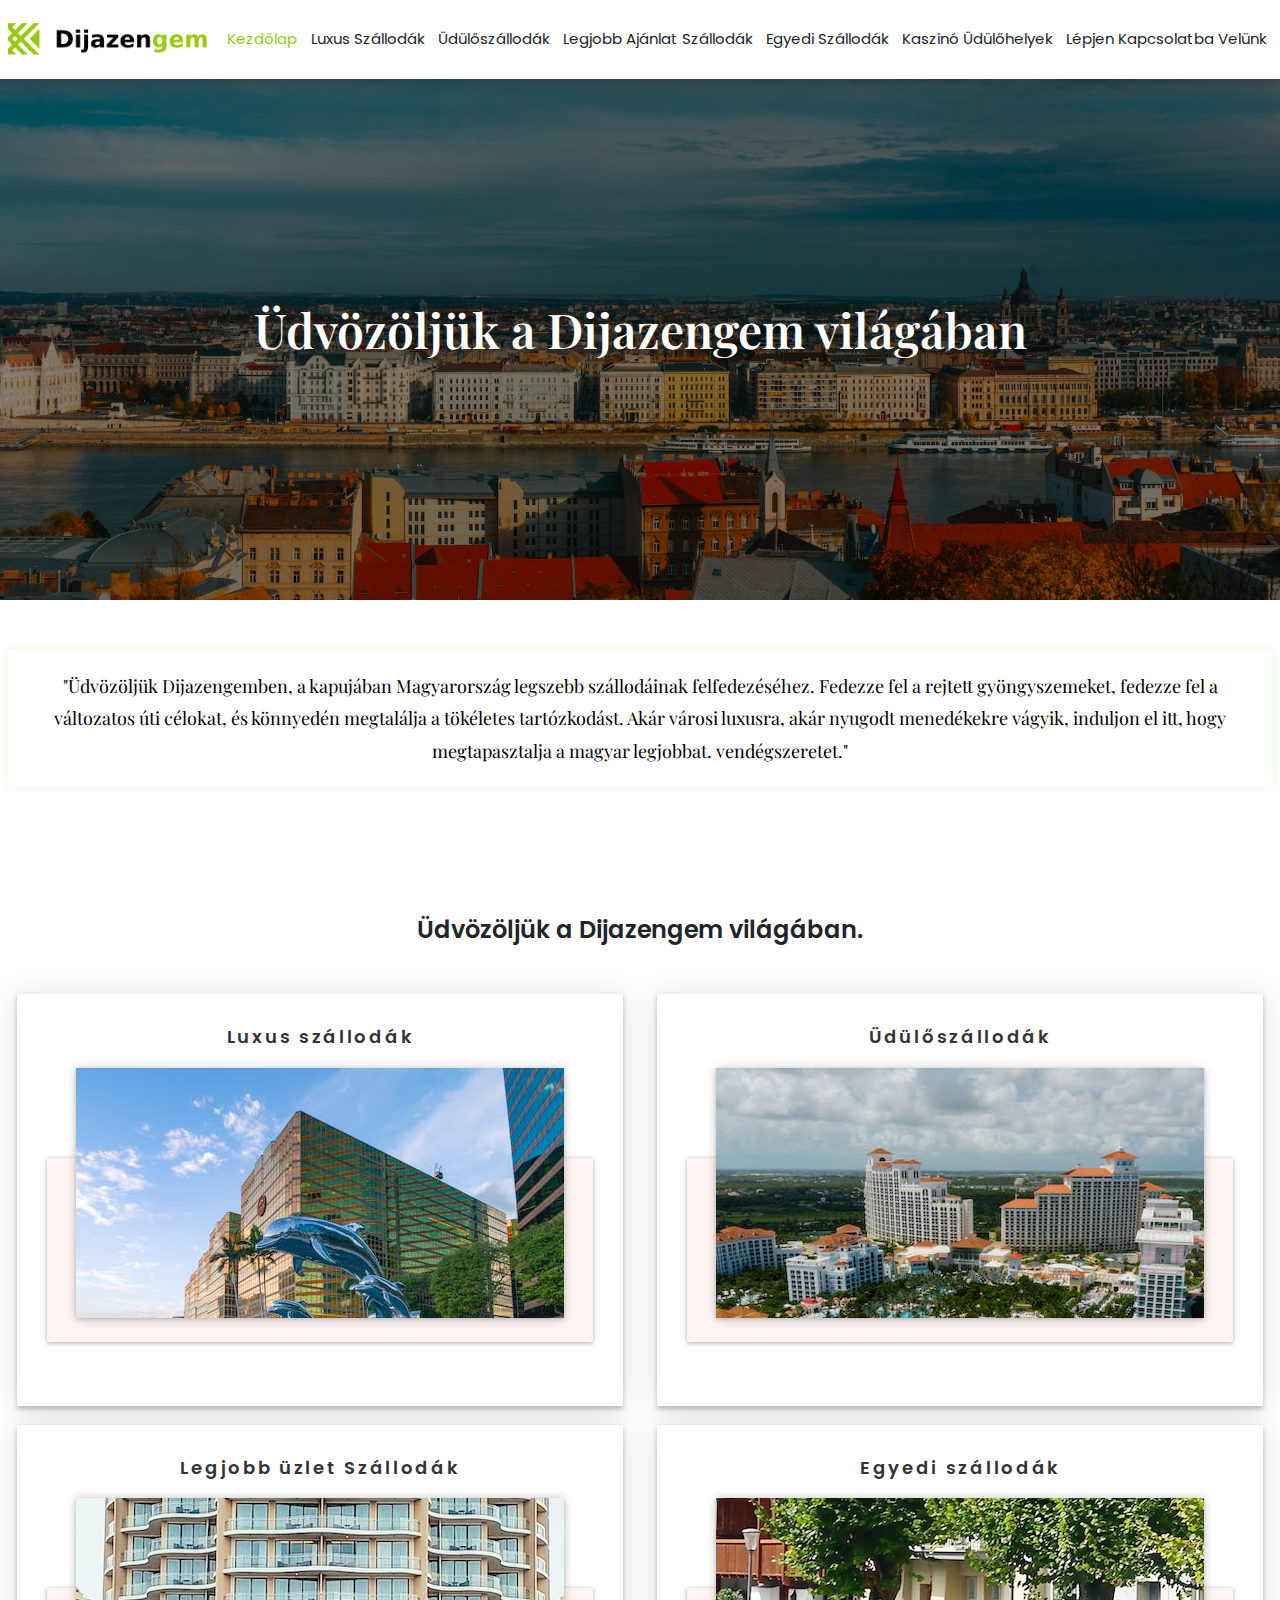
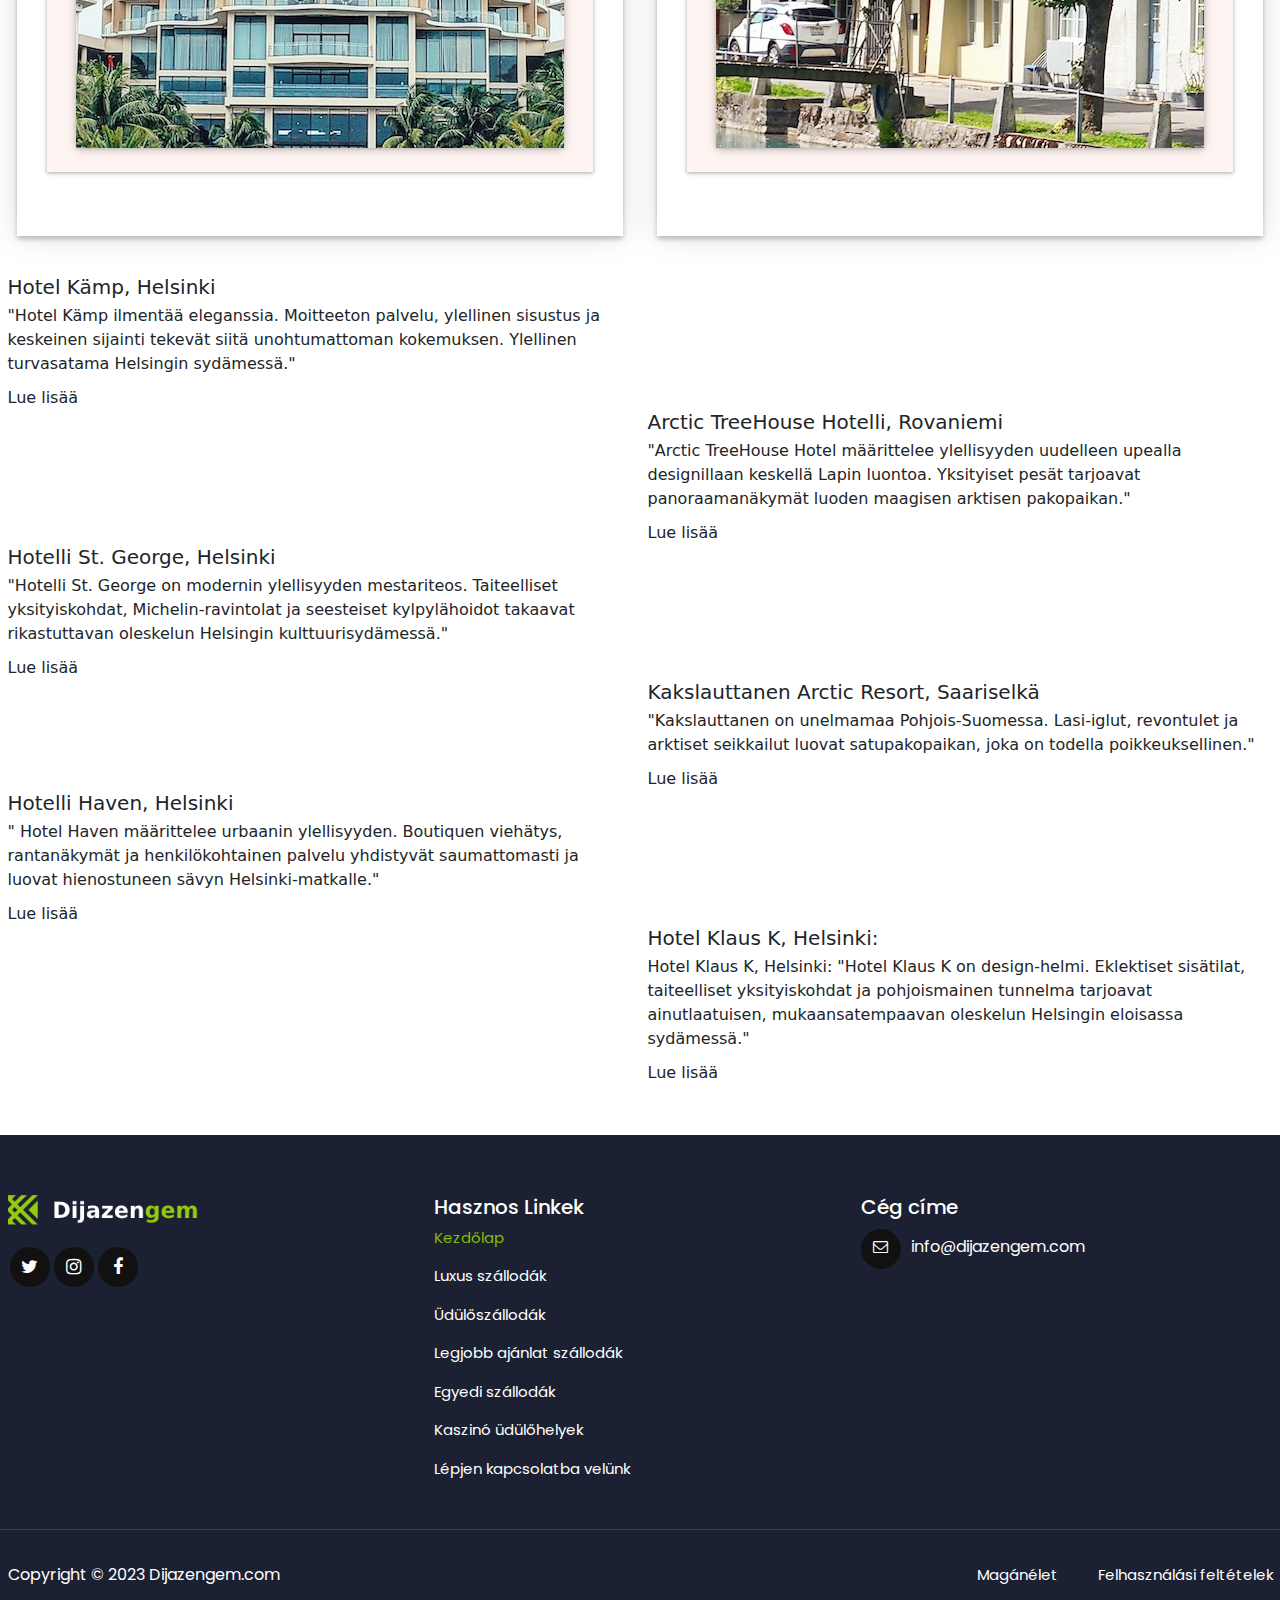
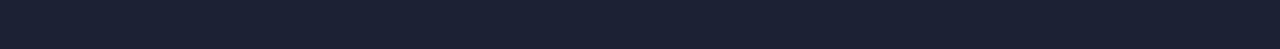
==== commit bc273673: "sdsd" ====
--- a/index.html
+++ b/index.html
@@ -130,6 +130,187 @@
             </div>
         </div>
     </div>
+
+    <section class="hotel-card">
+        <div class="container">
+            <div class="hotel-card-inner">
+                <div class="arrow-icon">
+                    <div class="first">
+                        <div class="row">
+                            <div class="col-lg-6">
+                                <div class="card-heading">
+                                    <h2>Hotel Kämp, Helsinki
+                                    </h2>
+                                    <p>"Hotel Kämp ilmentää eleganssia. Moitteeton palvelu, ylellinen sisustus ja
+                                        keskeinen
+                                        sijainti tekevät siitä unohtumattoman kokemuksen. Ylellinen turvasatama
+                                        Helsingin
+                                        sydämessä."
+                                    </p>
+                                    <div class="btn-read">
+                                        <a href="https://www.hotelkamp.com" target="_blank">Lue lisää
+                                        </a>
+                                    </div>
+                                </div>
+                            </div>
+                            <div class="col-lg-6">
+                                <div class="hotel-img">
+                                    <a href="https://www.hotelkamp.com" target="_blank">
+                                        <img src="./img/uksus.jpg" alt="">
+                                    </a>
+                                </div>
+                            </div>
+                        </div>
+                    </div>
+                    <div class="second-line">
+                        <div class="row">
+                            <div class="col-lg-6">
+                                <div class="hotel-img one">
+                                    <a href="https://arctictreehousehotel.com/fi/" target="_blank"> <img
+                                            src="./img/Arctic.webp" alt=""></a>
+                                </div>
+                            </div>
+                            <div class="col-lg-6">
+                                <div class="card-heading one">
+                                    <h2>Arctic TreeHouse Hotelli, Rovaniemi
+                                    </h2>
+                                    <p>"Arctic TreeHouse Hotel määrittelee ylellisyyden uudelleen upealla designillaan
+                                        keskellä Lapin luontoa. Yksityiset pesät tarjoavat panoraamanäkymät luoden
+                                        maagisen arktisen pakopaikan."
+
+                                    </p>
+                                    <div class="btn-read">
+                                        <a href="https://arctictreehousehotel.com/fi/" target="_blank">Lue lisää
+                                        </a>
+                                    </div>
+                                </div>
+                            </div>
+                        </div>
+                    </div>
+                    <div class="second-arrow">
+                        <div class="row">
+                            <div class="col-lg-6">
+                                <div class="card-heading one">
+                                    <h2>Hotelli St. George, Helsinki
+                                    </h2>
+                                    <p>"Hotelli St. George on modernin ylellisyyden mestariteos. Taiteelliset
+                                        yksityiskohdat, Michelin-ravintolat ja seesteiset kylpylähoidot takaavat
+                                        rikastuttavan oleskelun Helsingin kulttuurisydämessä."
+
+                                    </p>
+                                    <div class="btn-read">
+                                        <a href="https://www.stgeorgehelsinki.com/fi/" target="_blank">Lue lisää
+                                        </a>
+                                    </div>
+                                </div>
+                            </div>
+                            <div class="col-lg-6">
+                                <div class="hotel-img one">
+                                    <a href="https://www.stgeorgehelsinki.com/fi/" target="_blank"> <img
+                                            src="./img/Hotelli.jpg" alt=""></a>
+                                </div>
+                            </div>
+
+                        </div>
+                    </div>
+                    <div class="second-line">
+                        <div class="row">
+                            <div class="col-lg-6">
+                                <div class="hotel-img one">
+                                    <a href="https://www.kakslauttanen.fi" target="_blank"> <img
+                                            src="./img/Kakslauttanen.webp" alt=""></a>
+                                </div>
+                            </div>
+                            <div class="col-lg-6">
+                                <div class="card-heading one">
+                                    <h2>Kakslauttanen Arctic Resort, Saariselkä
+                                    </h2>
+                                    <p>"Kakslauttanen on unelmamaa Pohjois-Suomessa. Lasi-iglut, revontulet ja arktiset
+                                        seikkailut luovat satupakopaikan, joka on todella poikkeuksellinen."
+                                    </p>
+                                    <div class="btn-read">
+                                        <a href="https://www.kakslauttanen.fi" target="_blank">Lue lisää
+                                        </a>
+                                    </div>
+                                </div>
+                            </div>
+                        </div>
+                    </div>
+                    <div class="second-arrow">
+                        <div class="row">
+                            <div class="col-lg-6">
+                                <div class="card-heading one">
+                                    <h2>Hotelli Haven, Helsinki
+                                    </h2>
+                                    <p>" Hotel Haven määrittelee urbaanin ylellisyyden. Boutiquen viehätys,
+                                        rantanäkymät ja henkilökohtainen palvelu yhdistyvät saumattomasti ja luovat
+                                        hienostuneen sävyn Helsinki-matkalle."
+
+                                    </p>
+                                    <div class="btn-read">
+                                        <a href="https://www.hotelhaven.fi" target="_blank">Lue lisää
+                                        </a>
+                                    </div>
+                                </div>
+                            </div>
+                            <div class="col-lg-6">
+                                <div class="hotel-img one">
+                                    <a href="https://www.hotelhaven.fi" target="_blank"> <img src="./img/m.jpg"
+                                            alt=""></a>
+                                </div>
+                            </div>
+
+                        </div>
+                    </div>
+                    <div class="second-line">
+                        <div class="row">
+                            <div class="col-lg-6">
+                                <div class="hotel-img one">
+                                    <a href="https://www.klauskhotel.com" target="_blank"> <img
+                                            src="./img/Hotel-Klaus.jpeg" alt=""></a>
+                                </div>
+                            </div>
+                            <div class="col-lg-6">
+                                <div class="card-heading one">
+                                    <h2> Hotel Klaus K, Helsinki:
+                                    </h2>
+                                    <p>Hotel Klaus K, Helsinki:
+                                        "Hotel Klaus K on design-helmi. Eklektiset sisätilat, taiteelliset
+                                        yksityiskohdat ja pohjoismainen tunnelma tarjoavat ainutlaatuisen,
+                                        mukaansatempaavan oleskelun Helsingin eloisassa sydämessä."
+
+                                    </p>
+                                    <div class="btn-read">
+                                        <a href="https://www.klauskhotel.com" target="_blank">Lue lisää
+                                        </a>
+                                    </div>
+                                </div>
+                            </div>
+                        </div>
+                    </div>
+                </div>
+            </div>
+        </div>
+    </section>
+
+
+
+
+
+
+
+
+
+
+
+
+
+
+
+
+
+
+
     <!-- card section -->
     <!-- footer -->
     <footer class="footer">
--- a/css/style.css
+++ b/css/style.css
@@ -154,7 +154,7 @@
         background: url(../images/home-bnr.jpg) no-repeat;
         background-position: center;
         background-size: cover;
-        height: 800px;
+        height: 600px;
         display: flex;
         align-items: center;
         object-fit: cover;
@@ -924,9 +924,18 @@
     /*  26-09-23*/
 
     .text_hotel h6{
-       font-size: 18px;
-       font-weight: 600 ;
+       font-size: 20px;
+       font-weight: 700 ;
+       margin: 12px 0;
     }
     .text_hotel h6 span{
-        font-weight: 400;
+        font-weight: 500;
+        font-size: 18px;
+    }
+
+    section.luxury-hotels.casino-resorts{
+        background: url(../images/casino.jpg)no-repeat;
+        background-position: center;
+        background-size: cover;
+
     }--- a/css/responsive.css
+++ b/css/responsive.css
@@ -1,4 +1,10 @@
-@media only screen and (max-width: 1300px) and (min-width: 1199px) {}
+@media only screen and (max-width: 1300px){
+    .site-nav li a {
+
+        padding: 0.8rem 7px;
+
+    }
+}
 
 @media screen and (max-width:1199px) {
 
@@ -12,6 +18,9 @@
         height: 500px;
 
     }
+    body#unique .default-btn {
+        padding: 12px 25px;
+    }   
 
     .site-nav {
         position: fixed;
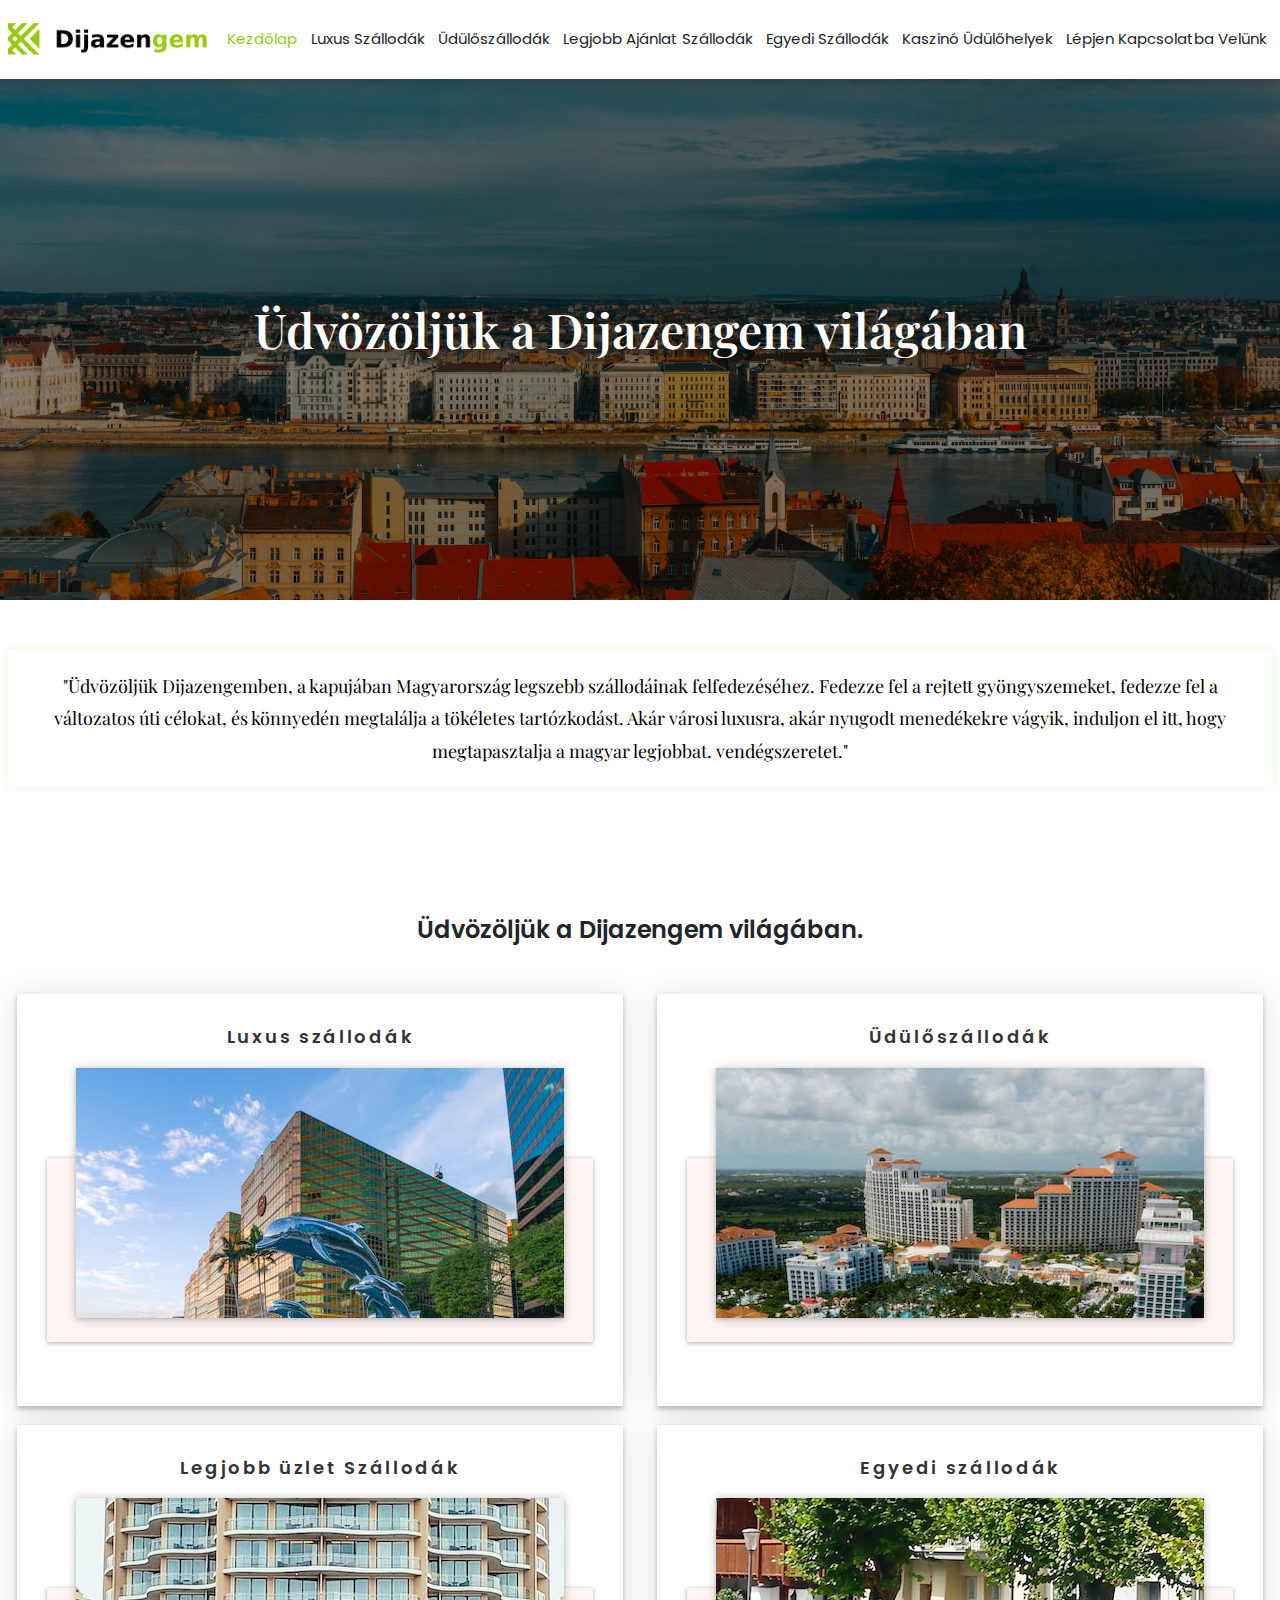
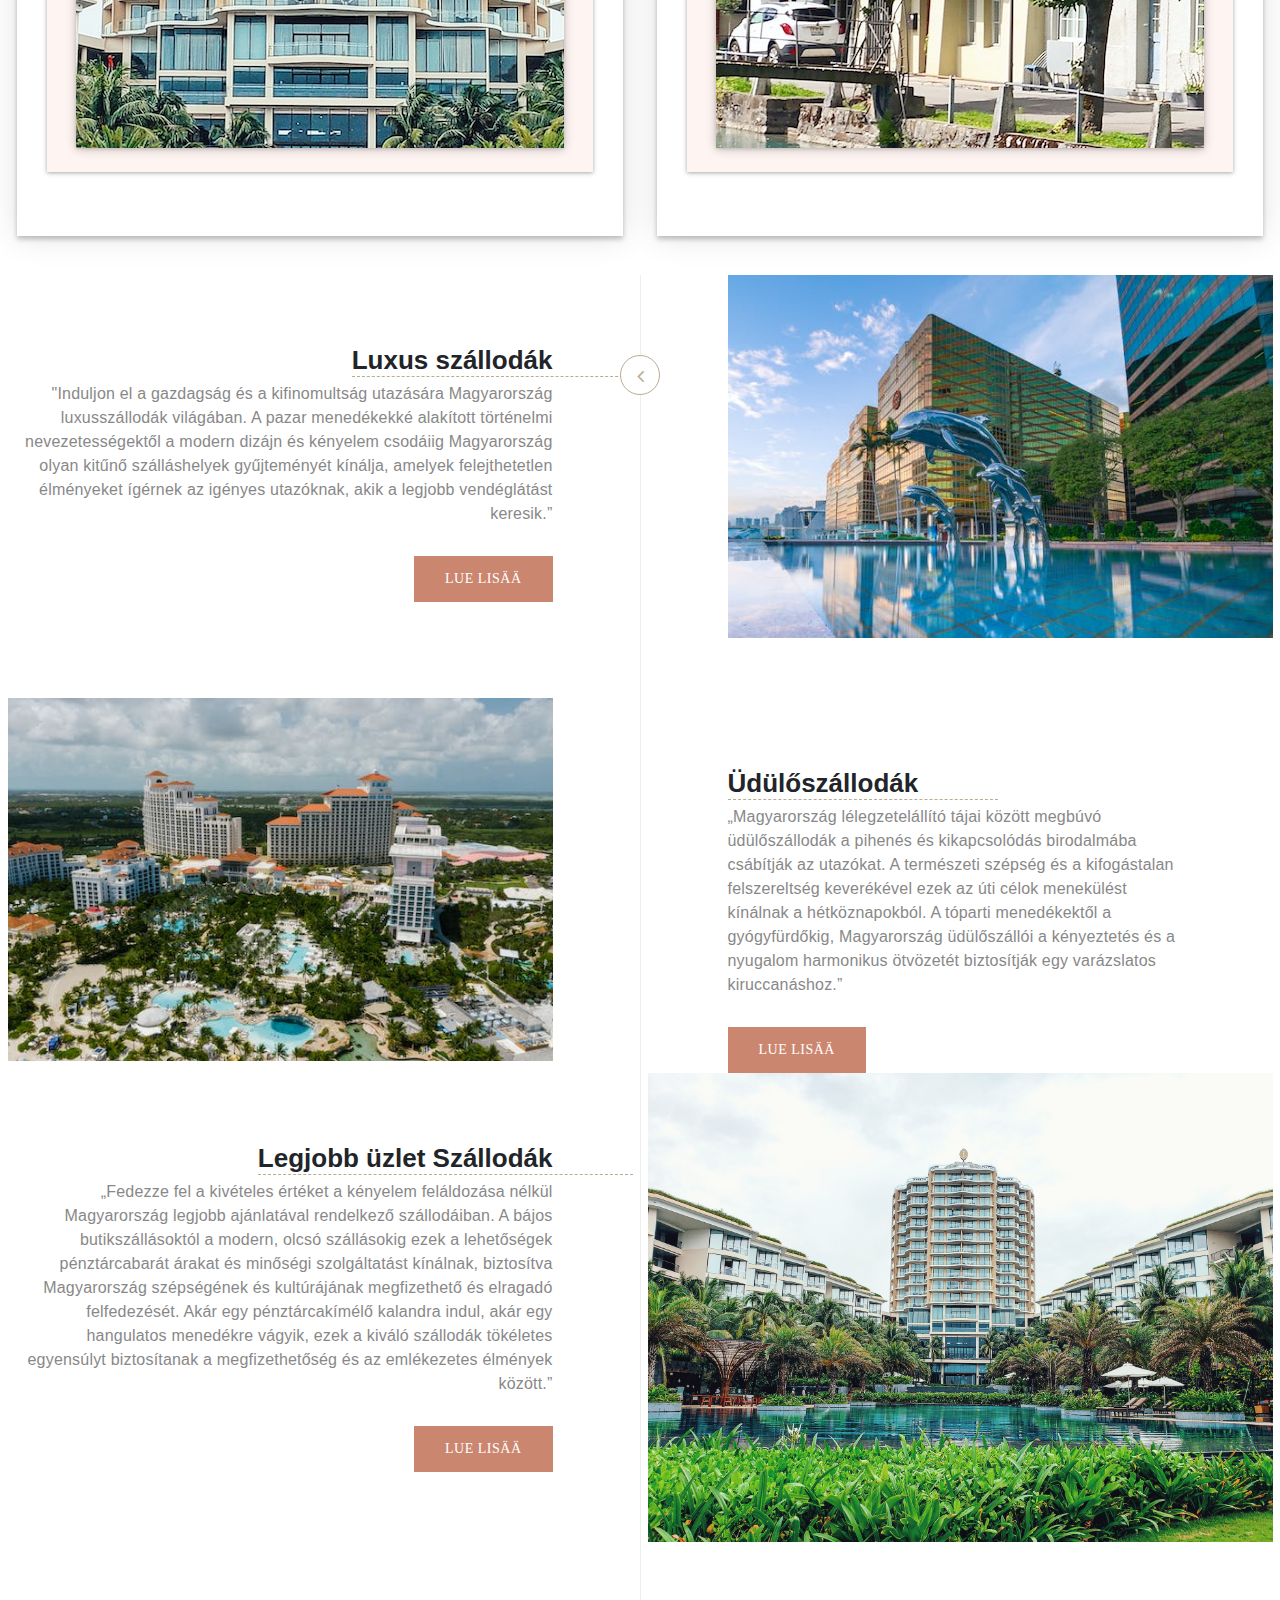
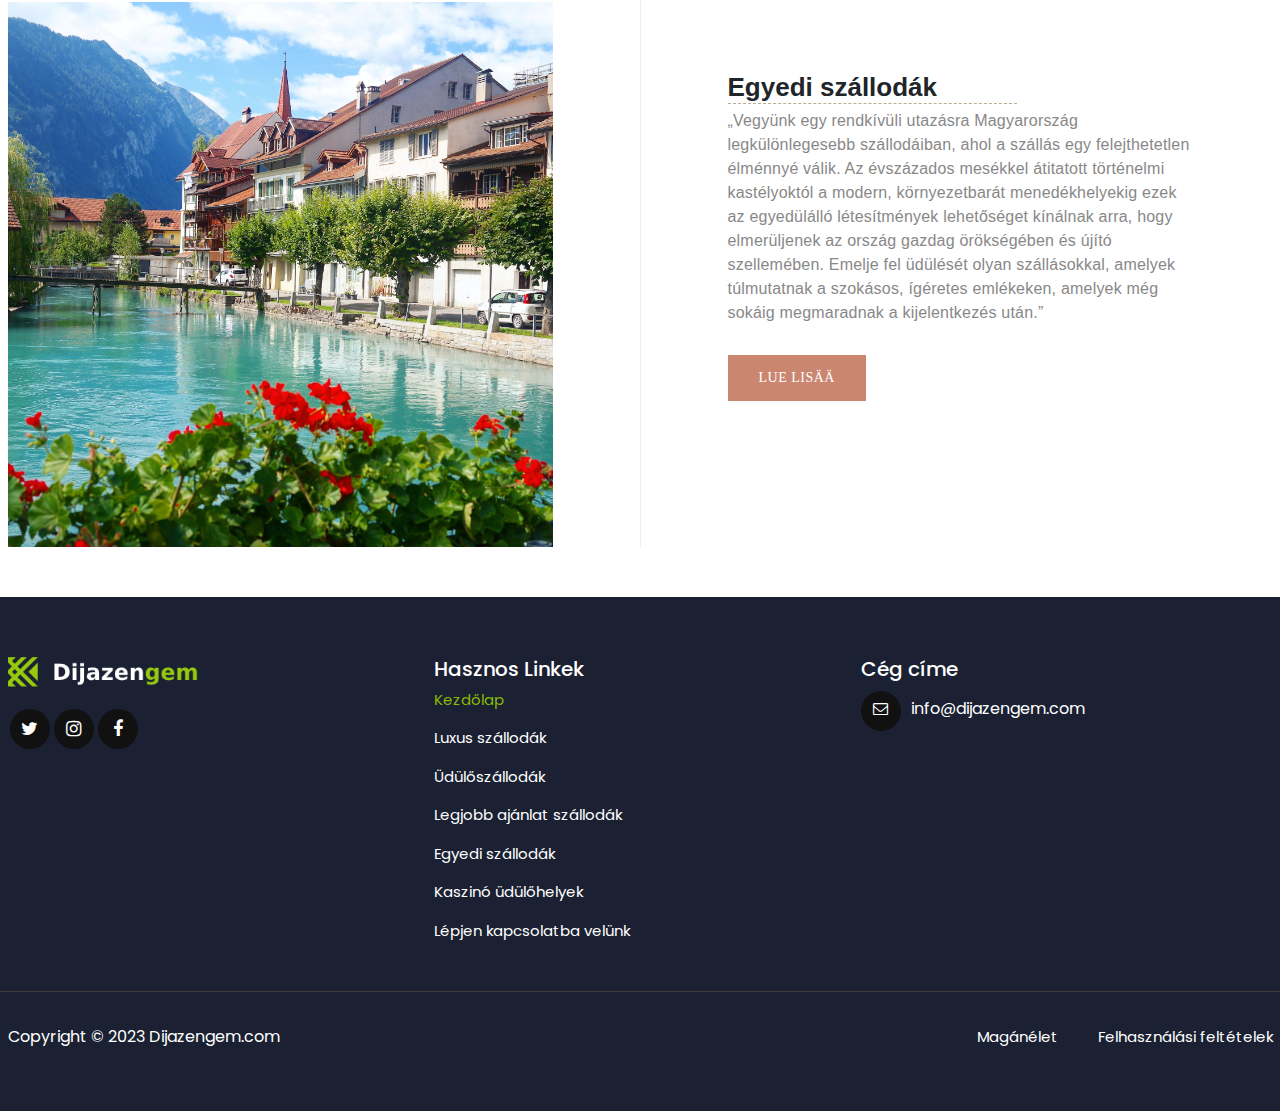
==== commit 43393de7: "sdsd" ====
--- a/index.html
+++ b/index.html
@@ -139,16 +139,18 @@
                         <div class="row">
                             <div class="col-lg-6">
                                 <div class="card-heading">
-                                    <h2>Hotel Kämp, Helsinki
+                                    <h2>Luxus szállodák
                                     </h2>
-                                    <p>"Hotel Kämp ilmentää eleganssia. Moitteeton palvelu, ylellinen sisustus ja
-                                        keskeinen
-                                        sijainti tekevät siitä unohtumattoman kokemuksen. Ylellinen turvasatama
-                                        Helsingin
-                                        sydämessä."
+                                    <p>
+                                        "Induljon el a gazdagság és a kifinomultság utazására Magyarország
+                                        luxusszállodák világában. A pazar menedékekké alakított történelmi
+                                        nevezetességektől a modern dizájn és kényelem csodáiig Magyarország olyan kitűnő
+                                        szálláshelyek gyűjteményét kínálja, amelyek felejthetetlen élményeket ígérnek az
+                                        igényes utazóknak, akik a legjobb vendéglátást keresik.”
+
                                     </p>
                                     <div class="btn-read">
-                                        <a href="https://www.hotelkamp.com" target="_blank">Lue lisää
+                                        <a href="luxury-hotels.html">Lue lisää
                                         </a>
                                     </div>
                                 </div>
@@ -156,7 +158,7 @@
                             <div class="col-lg-6">
                                 <div class="hotel-img">
                                     <a href="https://www.hotelkamp.com" target="_blank">
-                                        <img src="./img/uksus.jpg" alt="">
+                                        <img src="images/Luxury-hotels.jpeg" alt="">
                                     </a>
                                 </div>
                             </div>
@@ -166,21 +168,23 @@
                         <div class="row">
                             <div class="col-lg-6">
                                 <div class="hotel-img one">
-                                    <a href="https://arctictreehousehotel.com/fi/" target="_blank"> <img
-                                            src="./img/Arctic.webp" alt=""></a>
+                                    <a href="resort-hotels.html" target="_blank"> <img src="images/Resort-hotels.jpeg"
+                                            alt=""></a>
                                 </div>
                             </div>
                             <div class="col-lg-6">
                                 <div class="card-heading one">
-                                    <h2>Arctic TreeHouse Hotelli, Rovaniemi
+                                    <h2>Üdülőszállodák
                                     </h2>
-                                    <p>"Arctic TreeHouse Hotel määrittelee ylellisyyden uudelleen upealla designillaan
-                                        keskellä Lapin luontoa. Yksityiset pesät tarjoavat panoraamanäkymät luoden
-                                        maagisen arktisen pakopaikan."
-
+                                    <p>„Magyarország lélegzetelállító tájai között megbúvó üdülőszállodák a pihenés és
+                                        kikapcsolódás birodalmába csábítják az utazókat. A természeti szépség és a
+                                        kifogástalan felszereltség keverékével ezek az úti célok menekülést kínálnak a
+                                        hétköznapokból. A tóparti menedékektől a gyógyfürdőkig, Magyarország
+                                        üdülőszállói a kényeztetés és a nyugalom harmonikus ötvözetét biztosítják egy
+                                        varázslatos kiruccanáshoz.”
                                     </p>
                                     <div class="btn-read">
-                                        <a href="https://arctictreehousehotel.com/fi/" target="_blank">Lue lisää
+                                        <a href="resort-hotels.html" target="_blank">Lue lisää
                                         </a>
                                     </div>
                                 </div>
@@ -191,23 +195,25 @@
                         <div class="row">
                             <div class="col-lg-6">
                                 <div class="card-heading one">
-                                    <h2>Hotelli St. George, Helsinki
+                                    <h2>Legjobb üzlet Szállodák
                                     </h2>
-                                    <p>"Hotelli St. George on modernin ylellisyyden mestariteos. Taiteelliset
-                                        yksityiskohdat, Michelin-ravintolat ja seesteiset kylpylähoidot takaavat
-                                        rikastuttavan oleskelun Helsingin kulttuurisydämessä."
-
+                                    <p>„Fedezze fel a kivételes értéket a kényelem feláldozása nélkül Magyarország
+                                        legjobb ajánlatával rendelkező szállodáiban. A bájos butikszállásoktól a modern,
+                                        olcsó szállásokig ezek a lehetőségek pénztárcabarát árakat és minőségi
+                                        szolgáltatást kínálnak, biztosítva Magyarország szépségének és kultúrájának
+                                        megfizethető és elragadó felfedezését. Akár egy pénztárcakímélő kalandra indul,
+                                        akár egy hangulatos menedékre vágyik, ezek a kiváló szállodák tökéletes
+                                        egyensúlyt biztosítanak a megfizethetőség és az emlékezetes élmények között.”
                                     </p>
                                     <div class="btn-read">
-                                        <a href="https://www.stgeorgehelsinki.com/fi/" target="_blank">Lue lisää
+                                        <a href="best-hotels.html">Lue lisää
                                         </a>
                                     </div>
                                 </div>
                             </div>
                             <div class="col-lg-6">
                                 <div class="hotel-img one">
-                                    <a href="https://www.stgeorgehelsinki.com/fi/" target="_blank"> <img
-                                            src="./img/Hotelli.jpg" alt=""></a>
+                                    <a href="best-hotels.html"> <img src="images/Best-deal-Hotels.jpg" alt=""></a>
                                 </div>
                             </div>
 
@@ -218,70 +224,24 @@
                             <div class="col-lg-6">
                                 <div class="hotel-img one">
                                     <a href="https://www.kakslauttanen.fi" target="_blank"> <img
-                                            src="./img/Kakslauttanen.webp" alt=""></a>
+                                            src="images/Unique-hotels.jpg" alt=""></a>
                                 </div>
                             </div>
                             <div class="col-lg-6">
                                 <div class="card-heading one">
-                                    <h2>Kakslauttanen Arctic Resort, Saariselkä
+                                    <h2>Egyedi szállodák
                                     </h2>
-                                    <p>"Kakslauttanen on unelmamaa Pohjois-Suomessa. Lasi-iglut, revontulet ja arktiset
-                                        seikkailut luovat satupakopaikan, joka on todella poikkeuksellinen."
+                                    <p>„Vegyünk egy rendkívüli utazásra Magyarország legkülönlegesebb szállodáiban, ahol
+                                        a szállás egy felejthetetlen élménnyé válik. Az évszázados mesékkel átitatott
+                                        történelmi kastélyoktól a modern, környezetbarát menedékhelyekig ezek az
+                                        egyedülálló létesítmények lehetőséget kínálnak arra, hogy elmerüljenek az ország
+                                        gazdag örökségében és újító szellemében. Emelje fel üdülését olyan szállásokkal,
+                                        amelyek túlmutatnak a szokásos, ígéretes emlékeken, amelyek még sokáig
+                                        megmaradnak a kijelentkezés után.”
+
                                     </p>
                                     <div class="btn-read">
                                         <a href="https://www.kakslauttanen.fi" target="_blank">Lue lisää
-                                        </a>
-                                    </div>
-                                </div>
-                            </div>
-                        </div>
-                    </div>
-                    <div class="second-arrow">
-                        <div class="row">
-                            <div class="col-lg-6">
-                                <div class="card-heading one">
-                                    <h2>Hotelli Haven, Helsinki
-                                    </h2>
-                                    <p>" Hotel Haven määrittelee urbaanin ylellisyyden. Boutiquen viehätys,
-                                        rantanäkymät ja henkilökohtainen palvelu yhdistyvät saumattomasti ja luovat
-                                        hienostuneen sävyn Helsinki-matkalle."
-
-                                    </p>
-                                    <div class="btn-read">
-                                        <a href="https://www.hotelhaven.fi" target="_blank">Lue lisää
-                                        </a>
-                                    </div>
-                                </div>
-                            </div>
-                            <div class="col-lg-6">
-                                <div class="hotel-img one">
-                                    <a href="https://www.hotelhaven.fi" target="_blank"> <img src="./img/m.jpg"
-                                            alt=""></a>
-                                </div>
-                            </div>
-
-                        </div>
-                    </div>
-                    <div class="second-line">
-                        <div class="row">
-                            <div class="col-lg-6">
-                                <div class="hotel-img one">
-                                    <a href="https://www.klauskhotel.com" target="_blank"> <img
-                                            src="./img/Hotel-Klaus.jpeg" alt=""></a>
-                                </div>
-                            </div>
-                            <div class="col-lg-6">
-                                <div class="card-heading one">
-                                    <h2> Hotel Klaus K, Helsinki:
-                                    </h2>
-                                    <p>Hotel Klaus K, Helsinki:
-                                        "Hotel Klaus K on design-helmi. Eklektiset sisätilat, taiteelliset
-                                        yksityiskohdat ja pohjoismainen tunnelma tarjoavat ainutlaatuisen,
-                                        mukaansatempaavan oleskelun Helsingin eloisassa sydämessä."
-
-                                    </p>
-                                    <div class="btn-read">
-                                        <a href="https://www.klauskhotel.com" target="_blank">Lue lisää
                                         </a>
                                     </div>
                                 </div>
--- a/css/style.css
+++ b/css/style.css
@@ -921,21 +921,138 @@
     body#best .luxury-card-inner:hover {
         box-shadow: 0 15px 45px 0 rgba(0, 0, 0, .31);
     }
+
     /*  26-09-23*/
 
-    .text_hotel h6{
-       font-size: 20px;
-       font-weight: 700 ;
-       margin: 12px 0;
-    }
-    .text_hotel h6 span{
+    .text_hotel h6 {
+        font-size: 20px;
+        font-weight: 700;
+        margin: 12px 0;
+    }
+
+    .text_hotel h6 span {
         font-weight: 500;
         font-size: 18px;
     }
 
-    section.luxury-hotels.casino-resorts{
+    section.luxury-hotels.casino-resorts {
         background: url(../images/casino.jpg)no-repeat;
         background-position: center;
         background-size: cover;
 
+    }
+
+
+
+    section.hotel-card .hotel-card-inner {
+        position: relative;
+    }
+
+    section.hotel-card .hotel-card-inner::before {
+        content: "";
+        width: 1px;
+        height: 100%;
+        position: absolute;
+        top: 0;
+        left: 50%;
+        background: #EEE;
+    }
+
+    section.hotel-card .hotel-card-inner .arrow-icon:before {
+        content: "\f104";
+        font-size: 20px;
+        line-height: 40px;
+        color: #BAAC8F;
+        text-align: center;
+        font-family: fontAwesome;
+        width: 40px;
+        height: 40px;
+        margin-left: -20px;
+        border: 1px solid #BAAC8F;
+        background: #fff;
+        position: absolute;
+        top: 80px;
+        left: 50%;
+        box-sizing: border-box;
+        border-radius: 100%;
+    }
+
+    section.hotel-card .hotel-card-inner .card-heading {
+        text-align: right;
+        box-sizing: border-box;
+    }
+
+    section.hotel-card .hotel-card-inner .card-heading h2 {
+        padding: 70px 80px 0 0;
+        border-bottom: 1px dashed #BAAC8F;
+        display: inline-block;
+        font-size: 26px;
+        font-weight: 600;
+        font-family: "Montserrat", sans-serif;
+    }
+
+    section.hotel-card .hotel-card-inner .card-heading p {
+        margin-bottom: 30px;
+        font-size: 16px;
+        color: #888;
+        letter-spacing: .2px;
+        font-family: "Noto Sans", sans-serif;
+        padding-right: 80px;
+    }
+
+    .btn-read {
+        padding-right: 80px;
+    }
+
+    section.hotel-card .hotel-card-inner .card-heading .btn-read a {
+        padding: 0 30px;
+        font: 14px/44px "Work Sans";
+        color: #fff;
+        letter-spacing: .5px;
+        text-transform: uppercase;
+        background: #cb8670;
+        display: inline-block;
+        position: relative;
+        cursor: pointer;
+        white-space: nowrap;
+        box-sizing: border-box;
+        transition: .3s ease;
+        border: 1px solid #cb8670;
+    }
+
+    section.hotel-card .hotel-card-inner .arrow-icon:before {
+        content: "\f104";
+        font-size: 20px;
+        line-height: 40px;
+        color: #BAAC8F;
+        text-align: center;
+        font-family: fontAwesome;
+        width: 40px;
+        height: 40px;
+        margin-left: -20px;
+        border: 1px solid #BAAC8F;
+        background: #fff;
+        position: absolute;
+        top: 80px;
+        left: 50%;
+        box-sizing: border-box;
+        border-radius: 100%;
+    }
+
+    section.hotel-card .hotel-card-inner .second-line .hotel-img.one {
+        padding: 60px 80px 0 0;
+    }
+
+    section.hotel-card .hotel-card-inner .second-line .card-heading.one {
+        padding: 60px 0 0 80px;
+        text-align: left;
+    }
+    section.hotel-card .hotel-card-inner .second-line {
+        position: relative;
+    }
+    section.hotel-card {
+        padding: 0;
+    }
+    section.hotel-card .first .hotel-img {
+        padding: 0 0 0 80px;
     }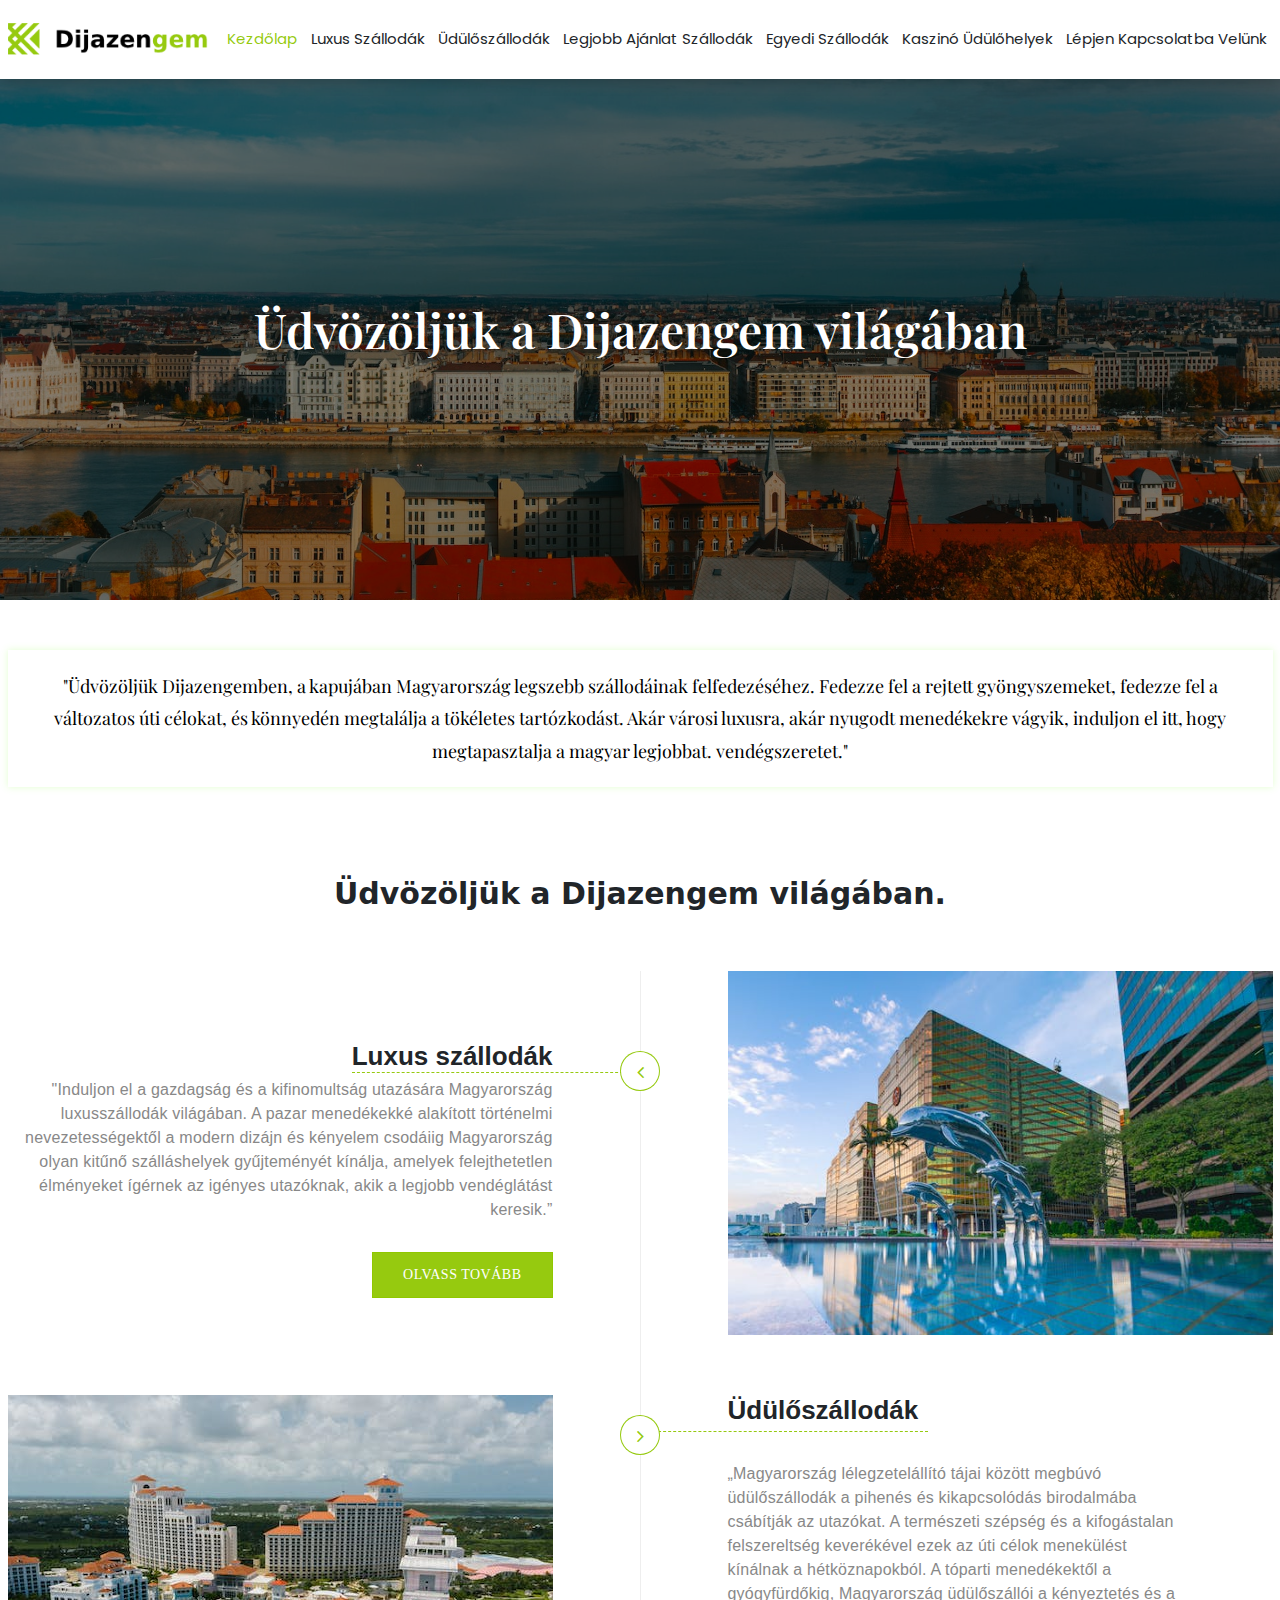
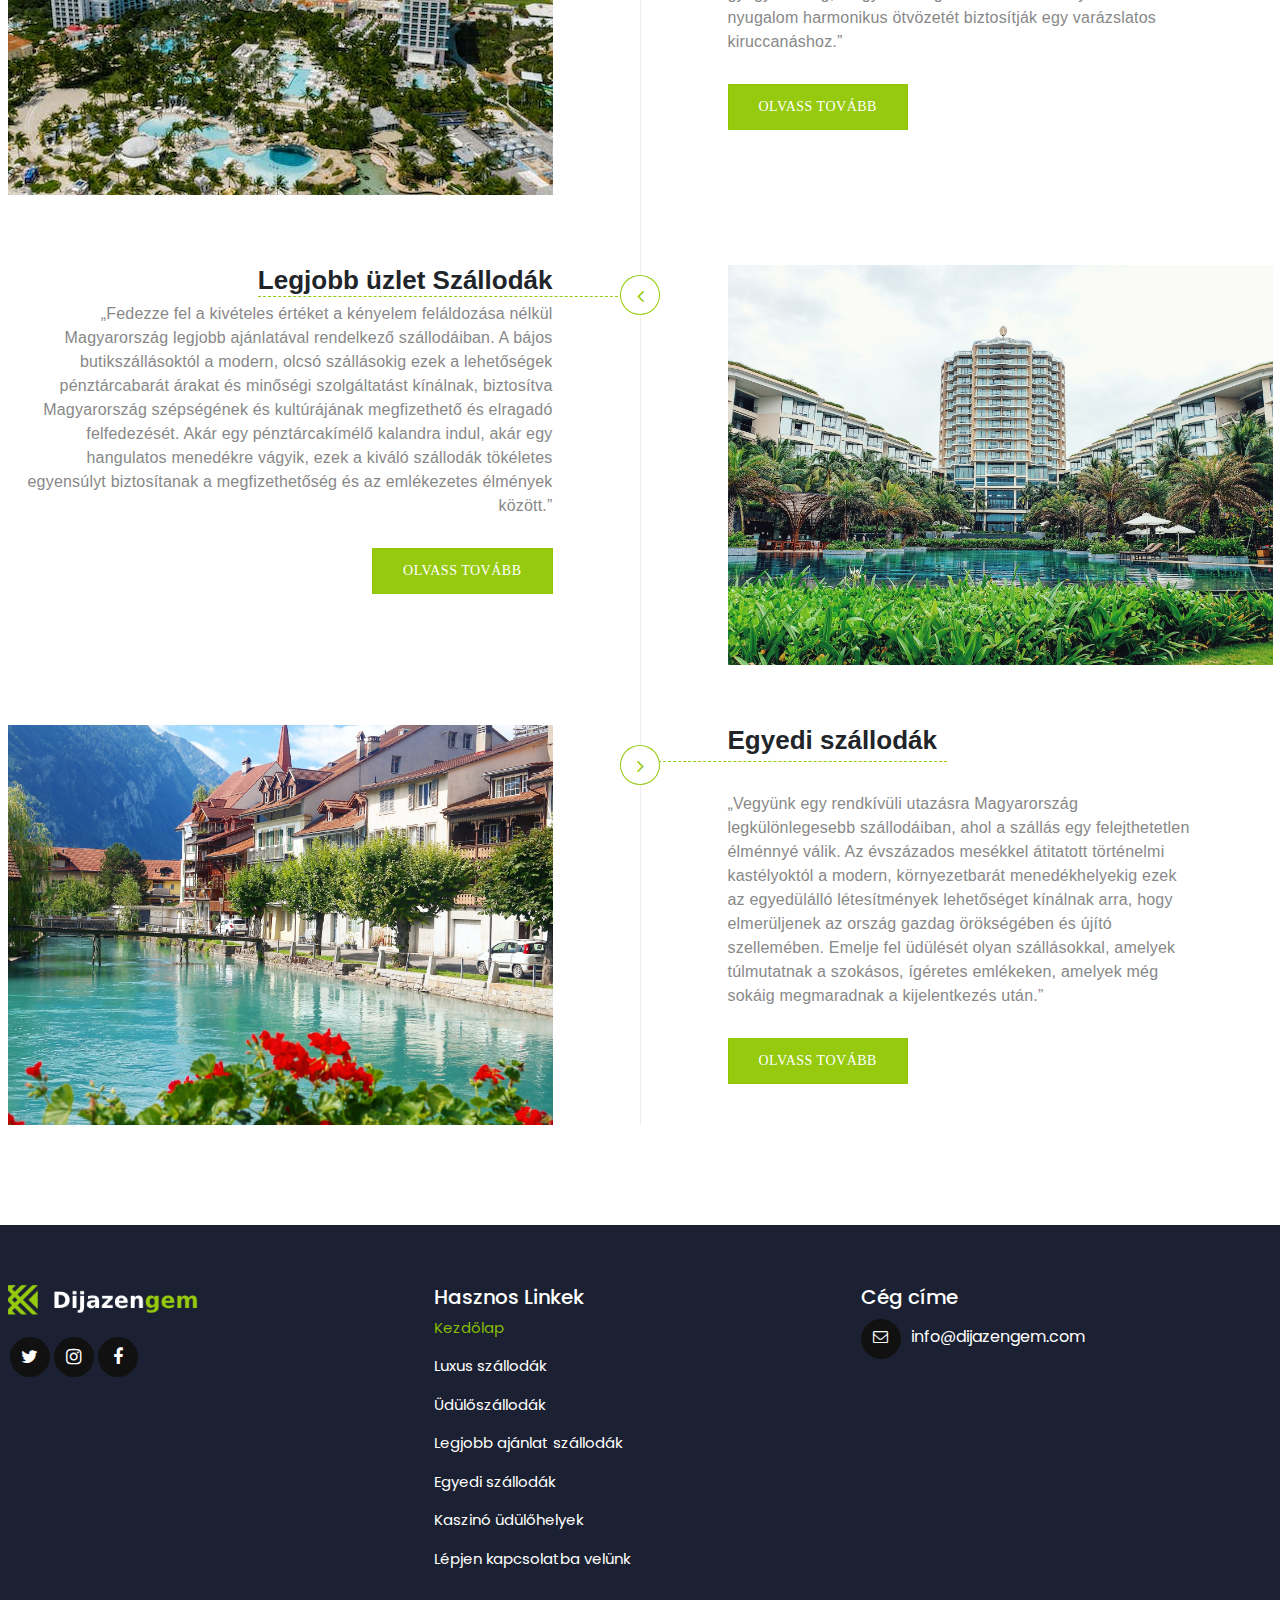
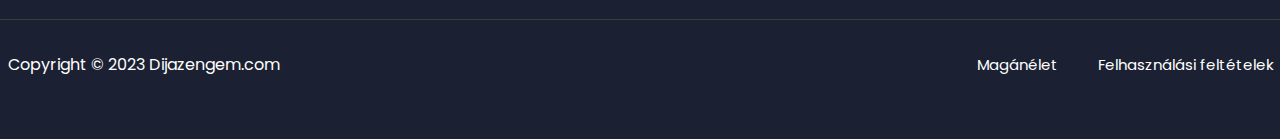
==== commit 0ddc0a67: "ds" ====
--- a/index.html
+++ b/index.html
@@ -79,55 +79,7 @@
         <div class="container">
             <h2>Üdvözöljük a Dijazengem világában.
             </h2>
-            <div class="row">
-                <div class="col-lg-6 col-md-6">
-                    <a href="luxury-hotels.html">
-                        <div class="wrapper">
-                            <h3>Luxus szállodák
-                            </h3>
-                            <div class="image i1"></div>
-                            <div class="details">
-                            </div>
-
-                        </div>
-                    </a>
-                </div>
-                <div class="col-lg-6 col-md-6">
-                    <a href="resort-hotels.html">
-                        <div class="wrapper">
-                            <h3>Üdülőszállodák
-                            </h3>
-                            <div class="image i2"></div>
-                            <div class="details">
-
-                            </div>
-                        </div>
-                    </a>
-                </div>
-                <div class="col-lg-6 col-md-6">
-                    <a href="best-hotels.html">
-                        <div class="wrapper">
-                            <h3>Legjobb üzlet Szállodák
-
-                            </h3>
-                            <div class="image i3"></div>
-                            <div class="details">
-                            </div>
-                        </div>
-                    </a>
-                </div>
-                <div class="col-lg-6 col-md-6">
-                    <a href="unique-hotels.html">
-                        <div class="wrapper">
-                            <h3>Egyedi szállodák
-                            </h3>
-                            <div class="image i4"></div>
-                            <div class="details">
-                            </div>
-                        </div>
-                    </a>
-                </div>
-            </div>
+
         </div>
     </div>
 
@@ -150,14 +102,14 @@
 
                                     </p>
                                     <div class="btn-read">
-                                        <a href="luxury-hotels.html">Lue lisää
+                                        <a href="luxury-hotels.html">Olvass tovább
                                         </a>
                                     </div>
                                 </div>
                             </div>
                             <div class="col-lg-6">
                                 <div class="hotel-img">
-                                    <a href="https://www.hotelkamp.com" target="_blank">
+                                    <a href="luxury-hotels.html">
                                         <img src="images/Luxury-hotels.jpeg" alt="">
                                     </a>
                                 </div>
@@ -168,8 +120,7 @@
                         <div class="row">
                             <div class="col-lg-6">
                                 <div class="hotel-img one">
-                                    <a href="resort-hotels.html" target="_blank"> <img src="images/Resort-hotels.jpeg"
-                                            alt=""></a>
+                                    <a href="resort-hotels.html"> <img src="images/Resort-hotels.jpeg" alt=""></a>
                                 </div>
                             </div>
                             <div class="col-lg-6">
@@ -184,7 +135,7 @@
                                         varázslatos kiruccanáshoz.”
                                     </p>
                                     <div class="btn-read">
-                                        <a href="resort-hotels.html" target="_blank">Lue lisää
+                                        <a href="resort-hotels.html">Olvass tovább
                                         </a>
                                     </div>
                                 </div>
@@ -206,7 +157,7 @@
                                         egyensúlyt biztosítanak a megfizethetőség és az emlékezetes élmények között.”
                                     </p>
                                     <div class="btn-read">
-                                        <a href="best-hotels.html">Lue lisää
+                                        <a href="best-hotels.html">Olvass tovább
                                         </a>
                                     </div>
                                 </div>
@@ -223,8 +174,8 @@
                         <div class="row">
                             <div class="col-lg-6">
                                 <div class="hotel-img one">
-                                    <a href="https://www.kakslauttanen.fi" target="_blank"> <img
-                                            src="images/Unique-hotels.jpg" alt=""></a>
+                                    <a href="unique-hotels.html" target="_blank"> <img src="images/Unique-hotels.jpg"
+                                            alt=""></a>
                                 </div>
                             </div>
                             <div class="col-lg-6">
@@ -241,7 +192,7 @@
 
                                     </p>
                                     <div class="btn-read">
-                                        <a href="https://www.kakslauttanen.fi" target="_blank">Lue lisää
+                                        <a href="unique-hotels.html">Olvass tovább
                                         </a>
                                     </div>
                                 </div>
--- a/css/style.css
+++ b/css/style.css
@@ -256,103 +256,14 @@
     /*  */
     .card-1 {
         padding: 29px 0;
-    }
-
-    .card-1 .row {
-        justify-content: center;
-    }
-
-    .card-1 h2 {
-        text-align: center;
-        margin: 40px 0;
-        font-family: 'Poppins', sans-serif;
-        font-weight: 600;
-        font-size: 24px;
-    }
-
-    .wrapper {
-
-        background-color: #fff;
-        margin: 1.5%;
-        padding: 2em 1em;
-        box-sizing: border-box;
-        box-shadow: 0 1px 30px rgba(0, 0, 0, 0.12), 0 3px 5px rgba(0, 0, 0, 0.24);
-        text-align: center;
-    }
-
-    .wrapper>h3 {
-        font-family: 'Poppins', sans-serif;
-        font-weight: 600;
-        font-size: 18px;
-        letter-spacing: .15em;
-        color: #333;
-        margin-bottom: 20px;
-    }
-
-    .details {
-        width: 95%;
-        margin: 0 auto 2em;
-        padding-top: 10.5em;
-        padding-bottom: 1em;
-        background-color: #FEF4F2;
-        color: #333;
-        box-shadow: 0 1px 3px rgba(0, 0, 0, 0.12), 0 1px 5px rgba(0, 0, 0, 0.24);
-        transition: all ease-in 0.15s;
-        padding-left: 20px;
-        padding-right: 20px;
-    }
-
-    .wrapper:hover .details {
-        box-shadow: 0 14px 28px rgba(0, 0, 0, 0.25), 0 10px 5px rgba(0, 0, 0, 0.22);
-        transform: translate(0px, -2px) scale(1.01);
-    }
-
-    .details p {
-        font-size: 16px;
-        font-family: 'Open Sans', sans-serif;
-        margin: 0;
-        padding: 20px 0;
-    }
-
-    .image {
-        position: relative;
-        z-index: 2;
-        width: 85%;
-        height: 250px;
-        margin: 0 auto -10em;
-        background-size: cover;
-        background-position: center;
-        box-shadow: 0 1px 3px rgba(0, 0, 0, 0.12), 0 1px 10px rgba(0, 0, 0, 0.24);
-        transition: all ease-in .15s;
-        object-fit: contain;
-    }
-
-    .wrapper:hover .image {
-        box-shadow: 0 14px 28px rgba(0, 0, 0, 0.25), 0 10px 10px rgba(0, 0, 0, 0.22);
-        transform: translate(0px, -3px) scale(1.02);
-    }
-
-
-    .i1 {
-        background: url(../images/Luxury-hotels.jpeg);
-    }
-
-    .i2 {
-        background: url(../images/Resort-hotels.jpeg);
-    }
-
-    .i3 {
-        background: url(../images/Best-deal-Hotels.jpg);
-        background-position: center;
-        object-fit: contain;
-    }
-
-    .i4 {
-        background: url(../images/Unique-hotels.jpg);
-        background-position: center;
-        object-fit: contain;
-    }
-
+        text-align: center;
+    }
+
+    .card-1 h2{
+        font-size: 30px;
+        font-weight: 700;
+        margin-bottom: 30px;
+    }
 
     /* footr */
     .footer_logo img {
@@ -962,13 +873,13 @@
         content: "\f104";
         font-size: 20px;
         line-height: 40px;
-        color: #BAAC8F;
+        color: rgb(143 199 0 / 94%) !important;
         text-align: center;
         font-family: fontAwesome;
         width: 40px;
         height: 40px;
         margin-left: -20px;
-        border: 1px solid #BAAC8F;
+        border: 1px solid rgb(143 199 0 / 94%) !important;
         background: #fff;
         position: absolute;
         top: 80px;
@@ -984,7 +895,7 @@
 
     section.hotel-card .hotel-card-inner .card-heading h2 {
         padding: 70px 80px 0 0;
-        border-bottom: 1px dashed #BAAC8F;
+        border-bottom: 1px dashed rgb(143 199 0 / 94%) !important;
         display: inline-block;
         font-size: 26px;
         font-weight: 600;
@@ -1010,27 +921,27 @@
         color: #fff;
         letter-spacing: .5px;
         text-transform: uppercase;
-        background: #cb8670;
+        background: rgb(143 199 0 / 94%) !important;
         display: inline-block;
         position: relative;
         cursor: pointer;
         white-space: nowrap;
         box-sizing: border-box;
         transition: .3s ease;
-        border: 1px solid #cb8670;
+        border: 1px solid rgb(143 199 0 / 94%) !important;
     }
 
     section.hotel-card .hotel-card-inner .arrow-icon:before {
         content: "\f104";
         font-size: 20px;
         line-height: 40px;
-        color: #BAAC8F;
+        color: rgb(143 199 0 / 94%) !important;
         text-align: center;
         font-family: fontAwesome;
         width: 40px;
         height: 40px;
         margin-left: -20px;
-        border: 1px solid #BAAC8F;
+        border: 1px solid rgb(143 199 0 / 94%) !important;
         background: #fff;
         position: absolute;
         top: 80px;
@@ -1047,12 +958,77 @@
         padding: 60px 0 0 80px;
         text-align: left;
     }
+
     section.hotel-card .hotel-card-inner .second-line {
         position: relative;
     }
+
     section.hotel-card {
-        padding: 0;
-    }
+        padding: 0 0 50px;
+    }
+
     section.hotel-card .first .hotel-img {
         padding: 0 0 0 80px;
+    }
+
+    section.hotel-card .hotel-card-inner .second-line:before {
+        content: "\f105";
+        font-size: 20px;
+        line-height: 40px;
+        color: rgb(143 199 0 / 94%) !important;
+        text-align: center;
+        font-family: fontAwesome;
+        width: 40px;
+        height: 40px;
+        margin-left: -20px;
+        border: 1px solid rgb(143 199 0 / 94%) !important;
+        background: #fff;
+        position: absolute;
+        top: 80px;
+        left: 50%;
+        box-sizing: border-box;
+        border-radius: 100%;
+    }
+
+    section.hotel-card .hotel-card-inner .second-arrow {
+        position: relative;
+    }
+
+    section.hotel-card .hotel-card-inner .second-arrow::before {
+        content: "\f104";
+        font-size: 20px;
+        line-height: 40px;
+        color: rgb(143 199 0 / 94%) !important;
+        text-align: center;
+        font-family: fontAwesome;
+        width: 40px;
+        height: 40px;
+        margin-left: -20px;
+        border: 1px solid rgb(143 199 0 / 94%) !important;
+        background: #fff;
+        position: absolute;
+        top: 80px;
+        left: 50%;
+        box-sizing: border-box;
+        border-radius: 100%;
+    }
+
+    .arrow-icon .second-arrow .hotel-img.one {
+        padding: 70px 0 0 80px;
+        text-align: right;
+    }
+
+    section.hotel-card .hotel-card-inner .card-heading .btn-read a:hover {
+        background-color: transparent !important;
+        color: rgb(143 199 0 / 94%) !important;
+        border: 1px solid rgb(143 199 0 / 94%) !important;
+    }
+
+    .hotel-img.one img {
+        height: 400px;
+        object-fit: cover;
+    }
+    section.hotel-card .hotel-card-inner .second-line .card-heading.one h2 {
+        margin: 0 0 30px -80px;
+        padding: 0 10px 5px 80px;
     }--- a/css/responsive.css
+++ b/css/responsive.css
@@ -1,4 +1,4 @@
-@media only screen and (max-width: 1300px){
+@media only screen and (max-width: 1300px) {
     .site-nav li a {
 
         padding: 0.8rem 7px;
@@ -18,9 +18,10 @@
         height: 500px;
 
     }
+
     body#unique .default-btn {
         padding: 12px 25px;
-    }   
+    }
 
     .site-nav {
         position: fixed;
@@ -69,7 +70,7 @@
 
     .banner-btn.main {
         text-align: center;
-        padding:  30px 0;
+        padding: 30px 0;
     }
 
     .text_hotel {
@@ -99,6 +100,66 @@
         text-align: left;
         padding: 0 0 40px;
     }
+
+    section.hotel-card .hotel-card-inner .card-heading {
+        text-align: left;
+    }
+
+    .first .row {
+        flex-direction: column-reverse;
+    }
+
+    section.hotel-card .first .hotel-img {
+        padding: 0 0 0 0px;
+    }
+
+    section.hotel-card .hotel-card-inner::before {
+        display: none;
+    }
+
+    section.hotel-card .hotel-card-inner .second-line:before {
+        display: none;
+    }
+
+    section.hotel-card .hotel-card-inner .second-arrow::before {
+        display: none;
+    }
+
+    .first,
+    .second-line,
+    .second-arrow {
+        padding: 0 20px;
+    }
+
+    section.hotel-card .hotel-card-inner .second-line .hotel-img.one {
+        padding: 60px 0px 0 0;
+    }
+
+    section.hotel-card .hotel-card-inner .arrow-icon:before {
+        display: none;
+    }
+
+    .arrow-icon .second-arrow .hotel-img.one {
+        padding: 70px 0 0 0px;
+        text-align: right;
+    }
+
+    section.hotel-card .hotel-card-inner .second-line .card-heading.one {
+        padding: 30px 0 0 0px;
+        text-align: left;
+    }
+
+    .second-arrow .row {
+        flex-direction: column-reverse;
+    }
+    section.hotel-card .hotel-card-inner .second-line .card-heading.one h2 {
+        margin: 0 0 30px 0px;
+        padding: 0;
+    }
+    section.hotel-card .hotel-card-inner .card-heading h2 {
+        padding: 30px 80px 0 0;
+        margin-bottom: 30px;
+    }
 }
 
 @media screen and (max-width:767px) {
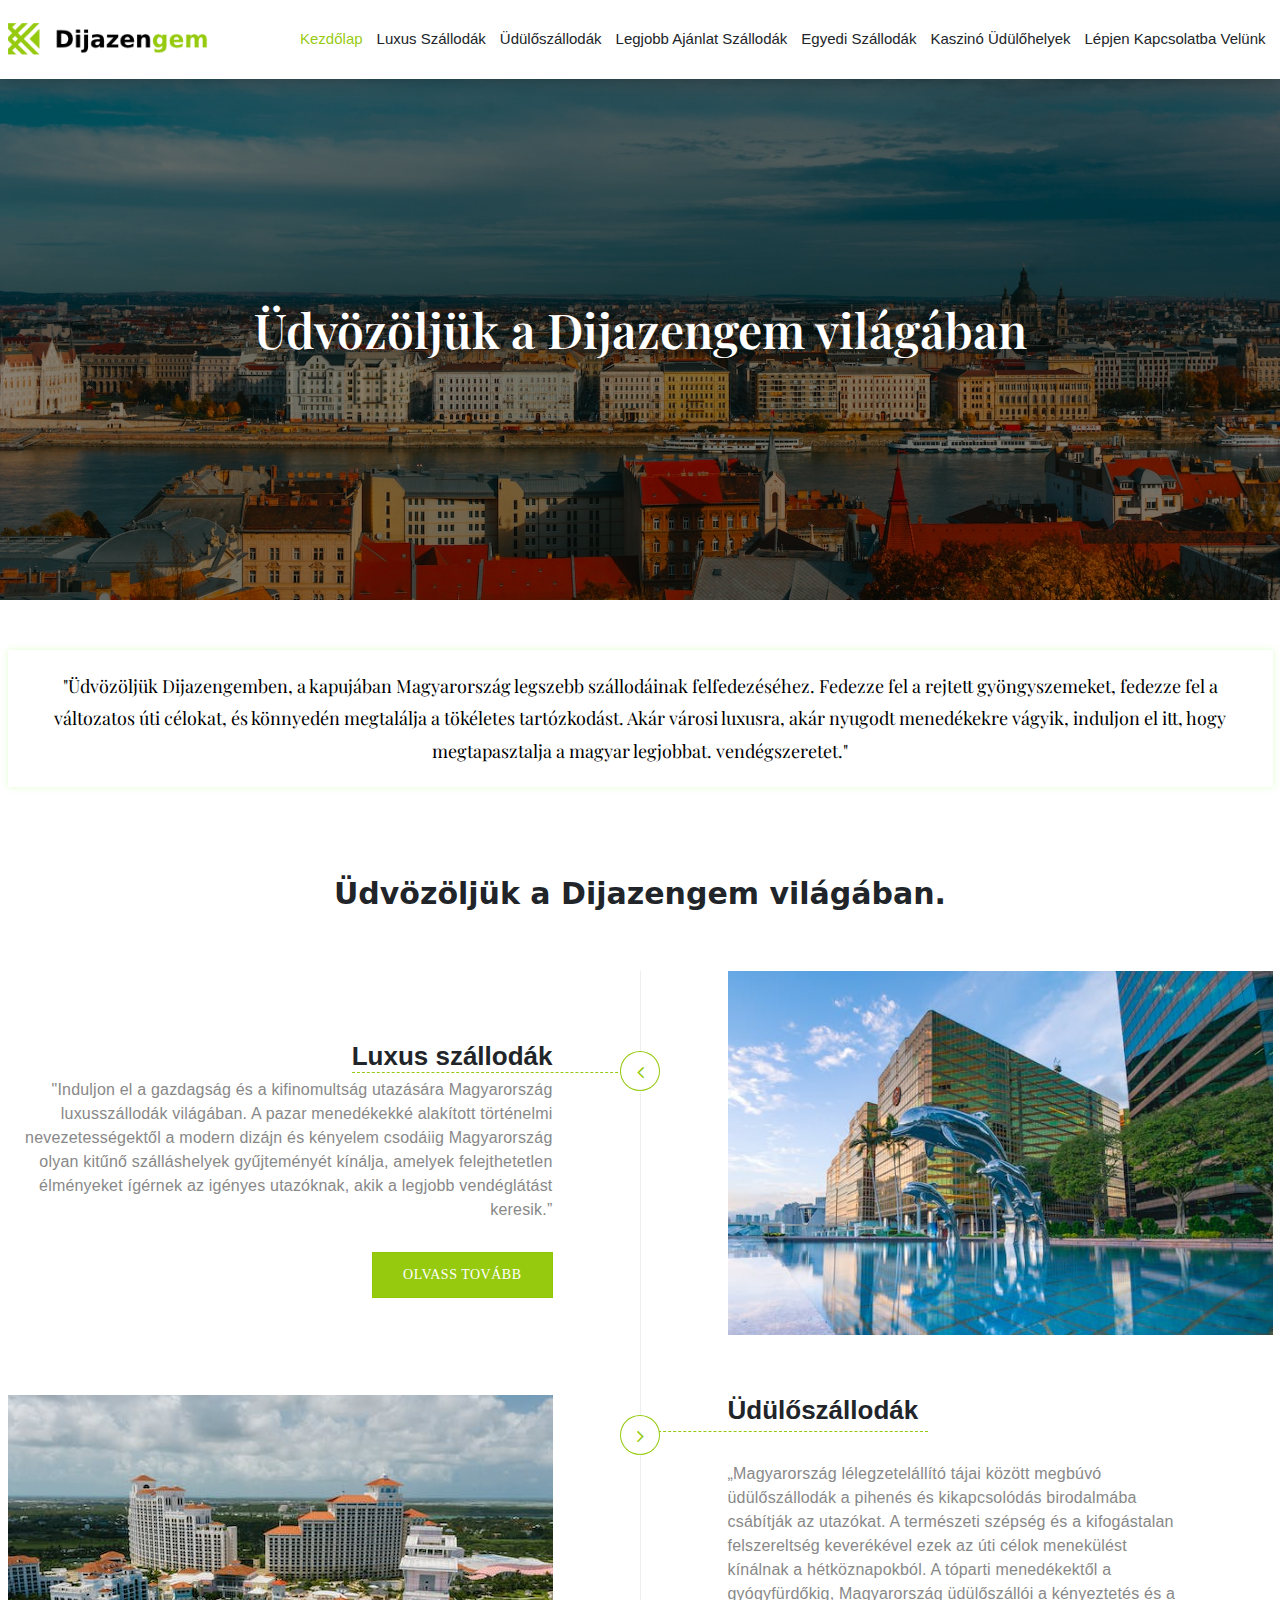
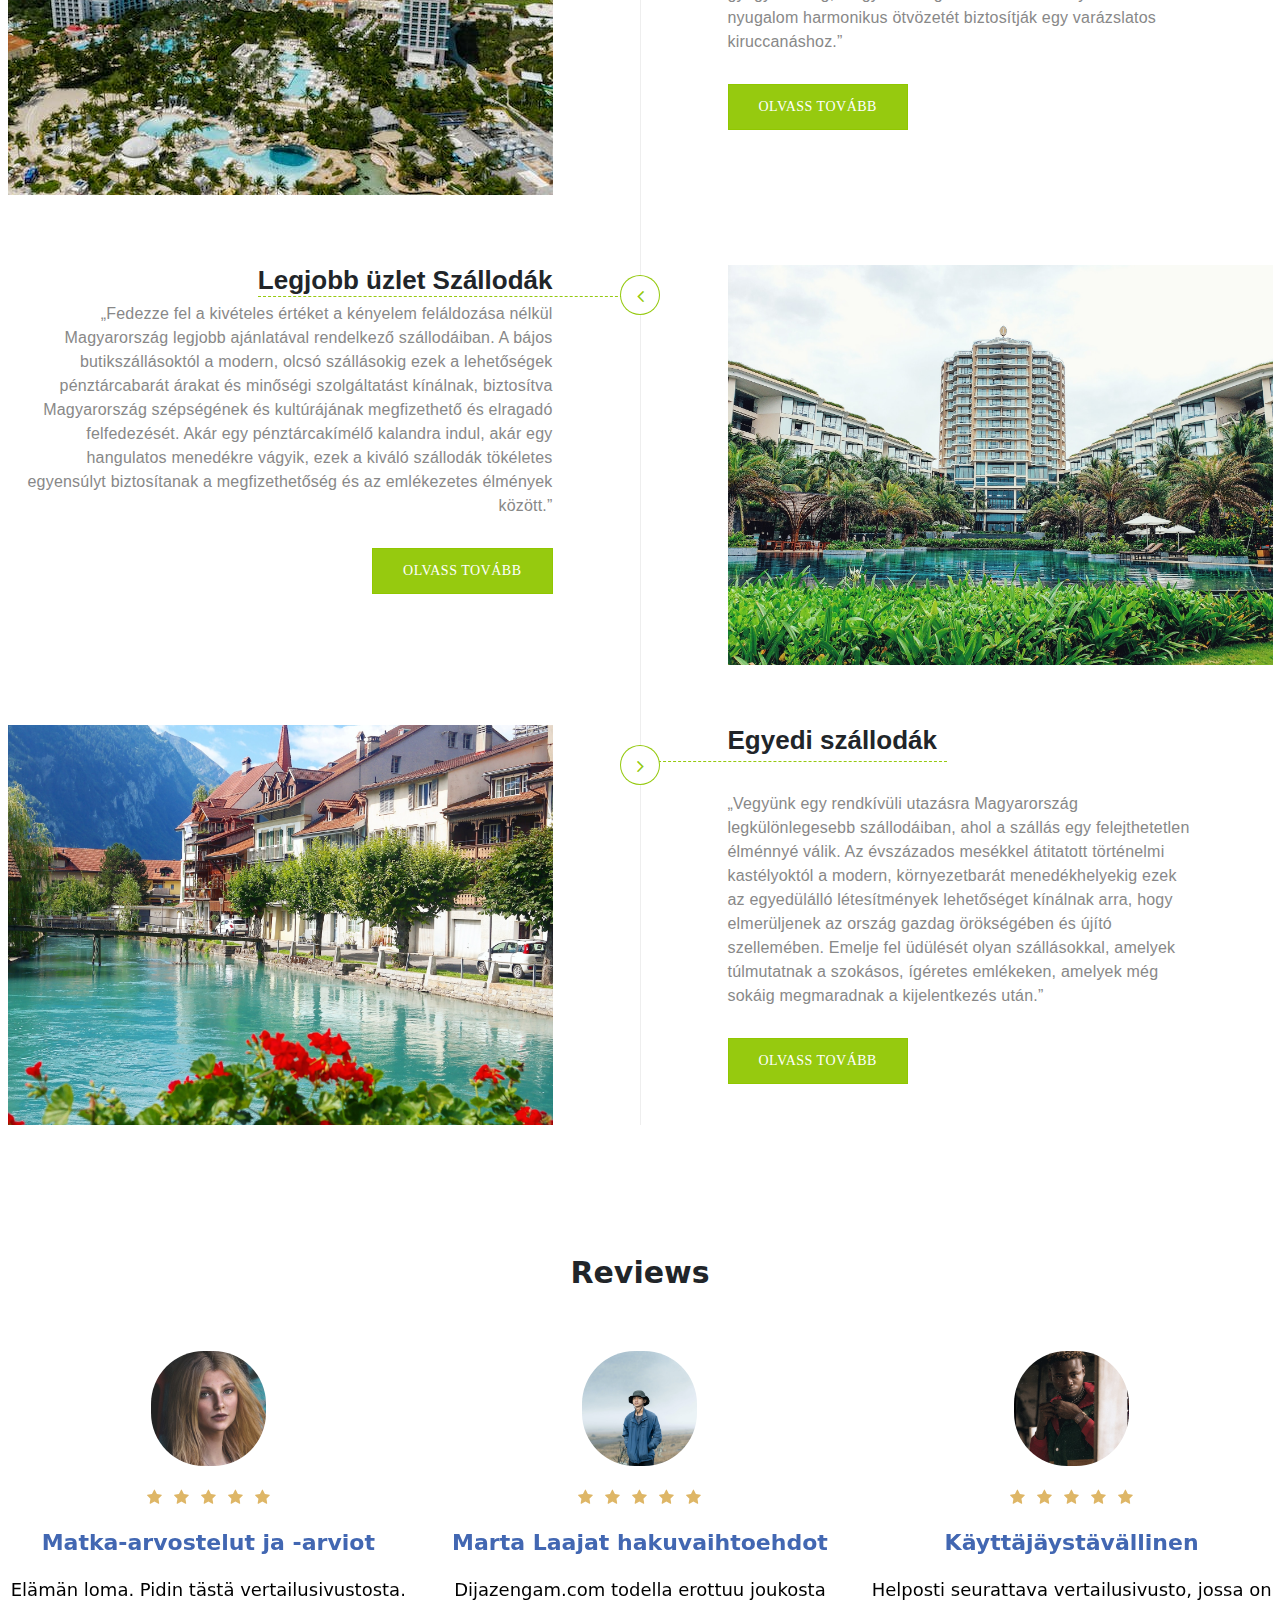
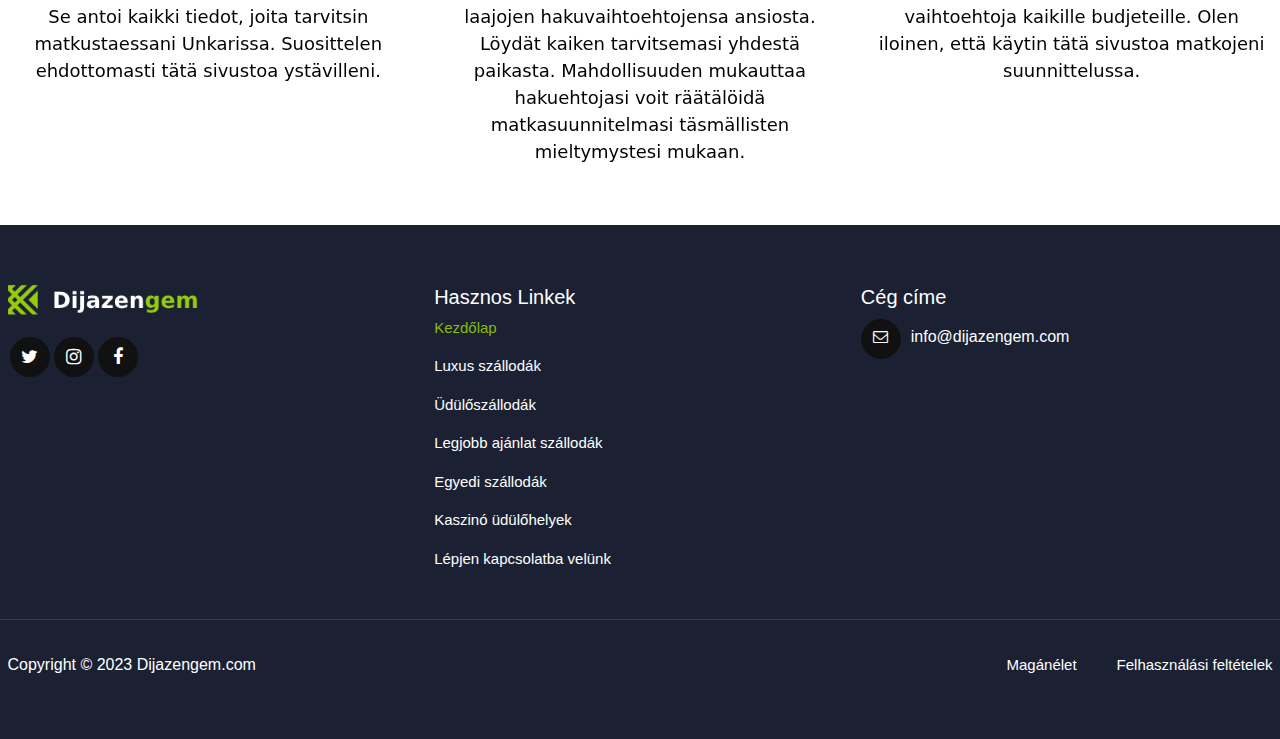
==== commit a67d2322: "sd" ====
--- a/index.html
+++ b/index.html
@@ -9,6 +9,10 @@
     <link rel="stylesheet" href="css/style.css">
     <link rel="stylesheet" href="css/responsive.css">
     <link rel="icon" href="images/favicon.png" type="image/x-icon">
+    <link rel="stylesheet"
+        href="https://cdnjs.cloudflare.com/ajax/libs/OwlCarousel2/2.3.4/assets/owl.theme.default.min.css" />
+    <link rel="stylesheet"
+        href="https://cdnjs.cloudflare.com/ajax/libs/OwlCarousel2/2.3.4/assets/owl.carousel.min.css" />
     <title>Home</title>
 </head>
 
@@ -208,7 +212,88 @@
 
 
 
-
+    <div class="silder-review">
+        <div class="container">
+            <h3>Reviews</h3>
+            <div class="owl-carousel">
+                <div>
+                    <div class="maine-cour">
+                        <div class="img-cur">
+                            <img src="images/woman-3990680_960_720.jpg" alt="">
+                        </div>
+                        <div class="anto">
+                            <ul>
+                                <li><i class="fa fa-star" aria-hidden="true"></i>
+                                </li>
+                                <li><i class="fa fa-star" aria-hidden="true"></i>
+                                </li>
+                                <li><i class="fa fa-star" aria-hidden="true"></i>
+                                </li>
+                                <li><i class="fa fa-star" aria-hidden="true"></i>
+                                </li>
+                                <li><i class="fa fa-star" aria-hidden="true"></i>
+                                </li>
+                            </ul>
+                            <h6>Matka-arvostelut ja -arviot</h6>
+                            <p>Elämän loma. Pidin tästä vertailusivustosta. Se antoi kaikki tiedot, joita tarvitsin
+                                matkustaessani Unkarissa. Suosittelen ehdottomasti tätä sivustoa ystävilleni. </p>
+                        </div>
+                    </div>
+                </div>
+                <div>
+                    <div class="maine-cour">
+                        <div class="img-cur">
+                            <img src="images/beard-1845166_960_720.jpg" alt="">
+                        </div>
+                        <div class="anto">
+                            <ul>
+                                <li><i class="fa fa-star" aria-hidden="true"></i>
+                                </li>
+                                <li><i class="fa fa-star" aria-hidden="true"></i>
+                                </li>
+                                <li><i class="fa fa-star" aria-hidden="true"></i>
+                                </li>
+                                <li><i class="fa fa-star" aria-hidden="true"></i>
+                                </li>
+                                <li><i class="fa fa-star" aria-hidden="true"></i>
+                                </li>
+                            </ul>
+
+                            <h6>Marta Laajat hakuvaihtoehdot</h6>
+                            <p> Dijazengam.com todella erottuu joukosta laajojen hakuvaihtoehtojensa ansiosta.
+                                Löydät kaiken tarvitsemasi yhdestä paikasta. Mahdollisuuden mukauttaa hakuehtojasi voit
+                                räätälöidä matkasuunnitelmasi täsmällisten mieltymystesi mukaan.
+                            </p>
+                        </div>
+                    </div>
+                </div>
+                <div>
+                    <div class="maine-cour">
+                        <div class="img-cur">
+                            <img src="images/one.jpeg" alt="">
+                        </div>
+                        <div class="anto">
+                            <ul>
+                                <li><i class="fa fa-star" aria-hidden="true"></i>
+                                </li>
+                                <li><i class="fa fa-star" aria-hidden="true"></i>
+                                </li>
+                                <li><i class="fa fa-star" aria-hidden="true"></i>
+                                </li>
+                                <li><i class="fa fa-star" aria-hidden="true"></i>
+                                </li>
+                                <li><i class="fa fa-star" aria-hidden="true"></i>
+                                </li>
+                            </ul>
+                            <h6>Käyttäjäystävällinen</h6>
+                            <p>Helposti seurattava vertailusivusto, jossa on vaihtoehtoja kaikille budjeteille. Olen
+                                iloinen, että käytin tätä sivustoa matkojeni suunnittelussa. </p>
+                        </div>
+                    </div>
+                </div>
+            </div>
+        </div>
+    </div>
 
 
 
@@ -298,6 +383,31 @@
     <!-- footer -->
     <script src="js/bootstrap.js"></script>
     <script src="js/jquery.js"></script>
+    <script src="https://ajax.googleapis.com/ajax/libs/jquery/3.6.4/jquery.min.js"></script>
+    <script src="https://cdnjs.cloudflare.com/ajax/libs/OwlCarousel2/2.3.4/owl.carousel.min.js"></script>
+    <script>
+        $('.owl-carousel').owlCarousel({
+            loop: true,
+            margin: 30,
+            autoplay: true,
+            responsiveClass: true,
+            responsive: {
+                0: {
+                    items: 1,
+                    nav: false
+                },
+                600: {
+                    items: 2,
+                    nav: false
+                },
+                1000: {
+                    items: 3,
+                    nav: false,
+                    loop: true
+                }
+            }
+        })
+    </script>
     <script>
         $(document).ready(function () {
             $(".menu-toggle").click(function () {
--- a/css/style.css
+++ b/css/style.css
@@ -1,5 +1,5 @@
     /*global start*/
-    @import url('https://fonts.googleapis.com/css2?family=Poppins:ital,wght@0,300;0,400;0,500;0,600;0, ;0,800;1,300;1,400;1,500;1,600;1, &display=swap');
+
     @import url('https://fonts.googleapis.com/css2?family=Open+Sans:ital,wght@0,300;0,400;0,500;0,600;0,700;1,400;1,500;1,700&display=swap');
     @import url('https://fonts.googleapis.com/css2?family=Playfair+Display:ital,wght@0,400;0,500;0,600;0,700;0,800;1,400;1,500;1,600;1,700&display=swap');
 
@@ -259,7 +259,7 @@
         text-align: center;
     }
 
-    .card-1 h2{
+    .card-1 h2 {
         font-size: 30px;
         font-weight: 700;
         margin-bottom: 30px;
@@ -608,7 +608,7 @@
 
     .text_box {
         height: 100%;
-        box-shadow: 0 1px 3px rgba(0, 0, 0, 0.12), 0 1px 2px rgba(0, 0, 0, 0.24);
+        /* box-shadow: 0 1px 3px rgba(0, 0, 0, 0.12), 0 1px 2px rgba(0, 0, 0, 0.24); */
         background: #fff;
         padding: 16px 16px 16px;
         position: relative;
@@ -638,7 +638,7 @@
 
 
     .img_box img {
-        height: 277px;
+        height: 400px;
         object-fit: cover;
     }
 
@@ -869,7 +869,7 @@
         background: #EEE;
     }
 
-    section.hotel-card .hotel-card-inner .arrow-icon:before {
+    /* section.hotel-card .hotel-card-inner .arrow-icon:before {
         content: "\f104";
         font-size: 20px;
         line-height: 40px;
@@ -886,7 +886,7 @@
         left: 50%;
         box-sizing: border-box;
         border-radius: 100%;
-    }
+    } */
 
     section.hotel-card .hotel-card-inner .card-heading {
         text-align: right;
@@ -1028,7 +1028,260 @@
         height: 400px;
         object-fit: cover;
     }
+
     section.hotel-card .hotel-card-inner .second-line .card-heading.one h2 {
         margin: 0 0 30px -80px;
         padding: 0 10px 5px 80px;
+    }
+
+
+    .content-wrapper {
+        height: 100%;
+        width: 100%;
+        max-width: 100rem;
+        display: flex;
+        flex-direction: column;
+        justify-content: center;
+        align-items: center;
+        padding-bottom: 5rem;
+        z-index: 99;
+        padding-top: 5rem;
+        position: relative;
+    }
+
+    .content-wrapper h2 {
+        color: var(--white);
+    }
+
+    .blue-line {
+        height: 0.3rem;
+        width: 6rem;
+        background-color: var(--red);
+        margin-bottom: calc(3rem + 2vmin);
+    }
+
+    .wrapper-for-arrows {
+        position: relative;
+        width: 70%;
+        border-radius: 2rem;
+        box-shadow: rgba(99, 99, 99, 0.2) 0px 2px 8px 0px;
+        overflow: hidden;
+        display: grid;
+        place-items: center;
+        background-color: var(--white);
+        z-index: 1111;
+    }
+
+    .review-wrap {
+        display: flex;
+        flex-direction: column;
+        justify-content: center;
+        align-items: center;
+        padding-top: calc(2rem + 1vmin);
+        width: 100%;
+    }
+
+    #imgDiv {
+        border-radius: 50%;
+        width: calc(6rem + 4vmin);
+        height: calc(6rem + 4vmin);
+        position: relative;
+        box-shadow: 5px -3px var(--red);
+        background-size: cover;
+        margin-bottom: calc(0.7rem + 0.5vmin);
+    }
+
+    .chicken {
+        background-image: url("https://media0.giphy.com/media/A8Cdznswn5vnG/200w.gif?cid=790b7611e8c5980ee7141bc18ec12c49962b871eb404ba5b&rid=200w.gif&ct=s");
+        width: 200px;
+        height: 250px;
+        position: absolute;
+        top: 12%;
+    }
+
+    #imgDiv::after {
+        content: "''";
+        font-size: calc(2rem + 2vmin);
+        font-family: sans-serif;
+        line-height: 150%;
+        color: #fff;
+        display: grid;
+        place-items: center;
+        border-radius: 50%;
+        background-color: var(--red);
+        position: absolute;
+        top: 10%;
+        left: -10%;
+        width: calc(2rem + 2vmin);
+        height: calc(2rem + 2vmin);
+    }
+
+    #personName {
+        margin-bottom: calc(0.7rem + 0.5vmin);
+        font-size: calc(1rem + 0.5vmin);
+        letter-spacing: calc(0.1rem + 0.1vmin);
+        font-weight: bold;
+    }
+
+    #profession {
+        font-size: calc(0.8rem + 0.3vmin);
+        margin-bottom: calc(0.7rem + 0.5vmin);
+        color: rgb(79, 143, 226);
+    }
+
+    #description {
+        font-size: calc(0.8rem + 0.3vmin);
+        width: 70%;
+        max-width: 40rem;
+        text-align: center;
+        margin-bottom: calc(1.4rem + 1vmin);
+        color: rgb(92, 92, 92);
+        line-height: 2rem;
+    }
+
+    .arrow-wrap {
+        position: absolute;
+        top: 50%;
+    }
+
+    .arrow {
+        width: calc(1.4rem + 0.6vmin);
+        height: calc(1.4rem + 0.6vmin);
+        border: solid var(--red);
+        border-width: 0 calc(0.5rem + 0.2vmin) calc(0.5rem + 0.2vmin) 0;
+        cursor: pointer;
+        transition: transform 0.3s;
+    }
+
+    .arrow:hover {
+        transition: 0.3s;
+        transform: scale(1.15);
+    }
+
+    .left-arrow-wrap {
+        left: 5%;
+        transform: rotate(135deg);
+        -webkit-transform: rotate(135deg);
+    }
+
+    .right-arrow-wrap {
+        transform: rotate(-45deg);
+        -webkit-transform: rotate(-45deg);
+        right: 5%;
+    }
+
+    .surprise-me-btn {
+        border: 2px solid var(--red);
+        background-color: var(--red);
+        color: var(--white);
+        border-radius: 2rem;
+        padding: calc(0.5rem + 0.2vmin) 0;
+        width: calc(7rem + 5vmin);
+        text-align: center;
+        transition: background-color 0.3s, transform 0.3s;
+        cursor: pointer;
+        margin-bottom: calc(1.4rem + 1vmin);
+    }
+
+    .surprise-me-btn:hover {
+        transition: background-color 0.3s, transform 0.3s;
+        background-color: rgb(255, 255, 255);
+        transform: rotate(5deg);
+        color: var(--red);
+    }
+
+    .move-head {
+        animation: moveHead 1.55s infinite;
+        animation-delay: -0.8s;
+    }
+
+    .hide-chicken-btn {
+        border: 2px solid rgb(226, 89, 79);
+        background-color: rgb(255, 224, 224);
+        color: rgb(226, 79, 79);
+        border-radius: 2rem;
+        padding: calc(0.5rem + 0.2vmin) 0;
+        width: calc(10rem + 5vmin);
+        text-align: center;
+        transition: background-color 0.3s, transform 0.3s;
+        cursor: pointer;
+        margin-bottom: calc(1.4rem + 1vmin);
+    }
+
+    .hide-chicken-btn:hover {
+        transition: background-color 0.3s, transform 0.3s;
+        background-color: rgb(255, 255, 255);
+        transform: rotate(5deg);
+    }
+
+    @keyframes moveHead {
+        0% {}
+
+        25% {
+            transform: translate(0.5rem, 1rem) rotate(5deg);
+        }
+
+        100% {
+            transform: translate(0, 0) rotate(-5deg);
+        }
+    }
+
+
+    section.revi {
+        background: url(../images/work-in-malta-bg.jpg)no-repeat;
+        background-position: center;
+        background-size: cover;
+        position: relative;
+        margin: 80px 0;
+    }
+
+    section.revi::after {
+        opacity: 0.85;
+        background-color: var(--fg);
+        position: absolute;
+        inset: 0;
+        content: '';
+    }
+
+    .img-cur img {
+        max-width: 115px;
+        height: 115px;
+        border-radius: 53px;
+        margin: 0 auto;
+        object-fit: cover;
+    }
+
+    .anto ul {
+        display: flex;
+        justify-content: center;
+        margin: 20px;
+    }
+
+    .anto ul li i {
+        padding: 0 6px;
+    }
+
+    .anto h6 {
+        font-size: 22px;
+        text-align: center;
+        color: #4267B2;
+        font-weight: bold;
+        margin-bottom: 20px;
+    }
+
+    .anto p {
+        color: #000;
+        text-align: center;
+        font-size: 18px;
+    }
+
+    .silder-review {
+        margin-top: 80px;
+    }
+
+    .silder-review h3 {
+        text-align: center;
+        margin-bottom: 60px;
+        font-size: 30px;
+        font-weight: 600;
     }--- a/css/responsive.css
+++ b/css/responsive.css
@@ -67,6 +67,9 @@
 }
 
 @media screen and (max-width:991px) {
+    .luxury-wrapper.one.wrapp .row {
+        flex-direction: column-reverse;
+    }
 
     .banner-btn.main {
         text-align: center;
@@ -78,7 +81,7 @@
     }
 
     .img_box img {
-        height: 200px;
+        height: 300px;
         object-fit: cover;
     }
 
@@ -152,19 +155,30 @@
     .second-arrow .row {
         flex-direction: column-reverse;
     }
+
     section.hotel-card .hotel-card-inner .second-line .card-heading.one h2 {
         margin: 0 0 30px 0px;
         padding: 0;
     }
+
     section.hotel-card .hotel-card-inner .card-heading h2 {
         padding: 30px 80px 0 0;
         margin-bottom: 30px;
     }
+
+    section.hotel-card .hotel-card-inner .card-heading p {
+        padding-right: 0;
+    }
 }
 
 @media screen and (max-width:767px) {
     footer.footer {
         text-align: center;
+    }
+
+    section.hotel-card .hotel-card-inner .card-heading h2 {
+        padding: 30px 0px 0 0;
+
     }
 
     .social-icons-btn {
